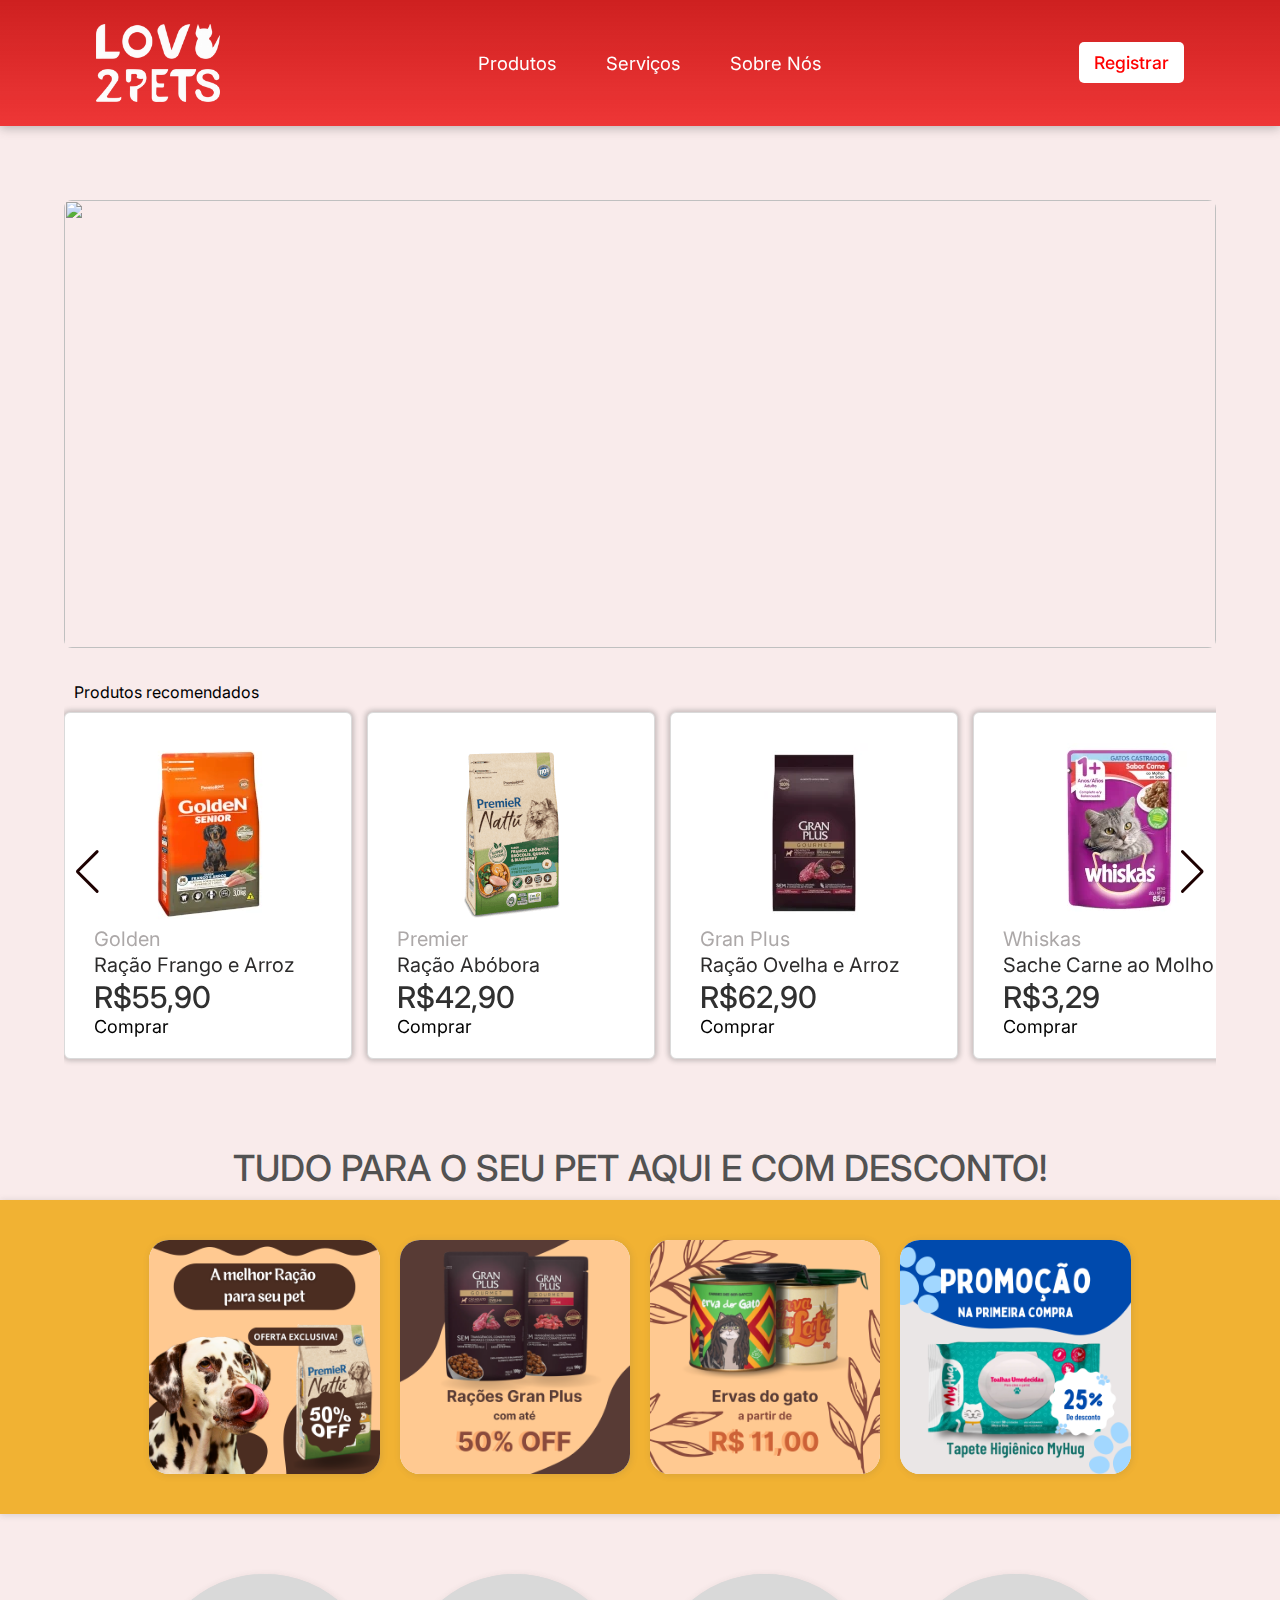
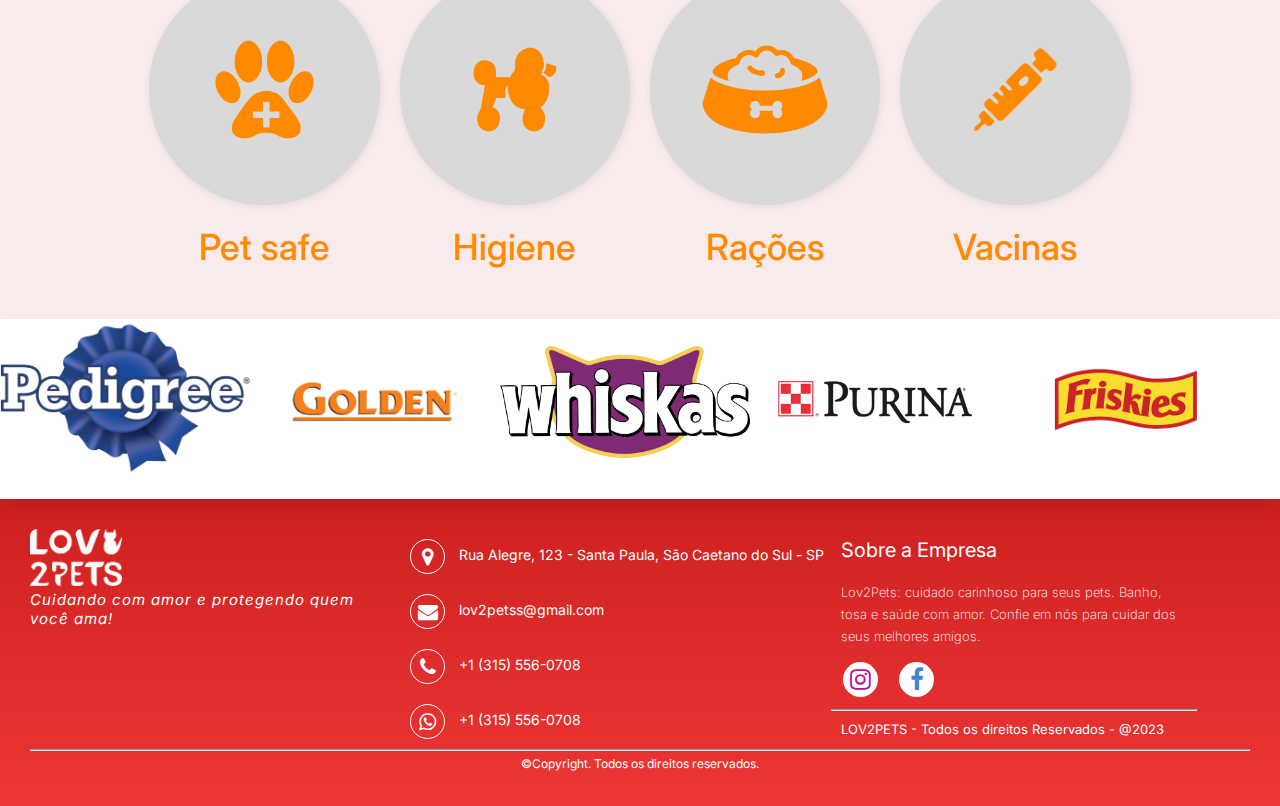
==== index.html @ 49497e45 "arrumandoEspacosInuteis" ====
<!DOCTYPE html>
<html lang="pt-br">
<head>
    <meta charset="UTF-8">
    <meta http-equiv="X-UA-Compatible" content="IE=edge">
    <meta name="viewport" content="width=device-width, initial-scale=1.0">
    <title>Love2Pets</title>
    <link rel="shortcut icon" href="imagens/iconenavegador.png" type="image/x-icon">
    
    <link rel="stylesheet" href="https://cdn.jsdelivr.net/npm/swiper@9/swiper-bundle.min.css" />
    <script src="https://cdn.jsdelivr.net/npm/swiper@9/swiper-bundle.min.js"></script>
    <script type="text/javascript" src="javascript/script.js" defer></script>
    <link rel="stylesheet" href="https://fonts.googleapis.com/css2?family=Material+Symbols+Outlined:opsz,wght,FILL,GRAD@48,400,0,0" /> 
    <link rel="stylesheet" href="https://cdnjs.cloudflare.com/ajax/libs/font-awesome/4.7.0/css/font-awesome.min.css">
    <link rel="stylesheet" type="text/css" href="css/style.css"/>
</head>
<body>
  <!-- MENU PRINCIPAL -->
  <header>
    
    <nav class="nav-bar">
        <div class="logo1">
            <img src="imagens/LOGO1.png" alt="">
        </div>
        <div class="nav-list">
            <ul>
                <li class="nav-item"><a href="#produtos_rec" class="nav-link">Produtos</a></li>
                <li class="nav-item"><a href="#servic__" class="nav-link">Serviços</a></li>
                <li class="nav-item"><a href="#containersectio" class="nav-link"> Sobre Nós</a></li>
            </ul>
        </div>
        <div class="login-button-1">
            <button><a href="formulario.html">Registrar</a></button>
        </div>
        <div class="logo2">
            <img src="imagens/LOGO1.png" alt="">
        </div>
    
        <div class="mobile-menu-icon">
            <button onclick="menuShow()"><img class="icon" src="imagens/menu_white_36dp.svg" alt=""></button>
        </div>
    
    </nav>
           
    <div class="mobile-menu">
        <ul>
            <li class="nav-item"><a href="#produtos_rec" class="nav-link">Produtos</a></li>
            <li class="nav-item"><a href="#servic__" class="nav-link">Serviços</a></li>
            <li class="nav-item"><a href="#containersectio" class="nav-link">Sobre Nós</a></li>
        </ul>

        <div class="login-button-2">
            <button><a href="formulario.html">Registrar</a></button>
        </div>
    </div>
</header> 

      <!-- CARROSEL IMAGENS -->     
      <div id="carrossel">
		<img src="imagens/banner1.png" name="slide" id="slide"/>
	</div>

  <!-- CARROSEL ITENS -->
    <section id="produtos_rec">
      <div class="swiper">        

            <div class="produtos_recom">
              <p>Produtos recomendados</p>
            </div>
      
          <div class="swiper-wrapper">
      
            <!-- 1 item -->
            <div class="swiper-slide">
              <div class="conimage">
                <picture>
                  <source media="(max-width: 640px)" srcset="imagens/racaogolgenfrango.png" type="image/png">
                  <source media="(max-width: 910px)" srcset="imagens/racaogolgenfrangoresp.png" type="image/png">
                  <img class="imgpro" src="imagens/racaogolgenfrango.png" alt="">
                </picture>
              </div>
      
            <div class="espaco">
              <div class="marca"><span class="marca_nome">Golden</span></div>
              <div class="cprod">
                <h2 class="nprod">Ração Frango e Arroz</h2>
              </div>
              <div class="conpreco"><span class="preco">R$55,90</span></div>
              <span class="comprar">Comprar</span>
                        </div>
            </div>

          <div class="swiper-slide">
            <div class="conimage">
              <picture>
                <source media="(max-width: 640px)" srcset="imagens/racaopremiernattu.png" type="image/png">
                <source media="(max-width: 910px)" srcset="imagens/racaopremiernatturesp.png" type="image/png">
                <img class="imgpro" src="imagens/racaopremiernattu.png" alt="">
              </picture>
            </div>
      
          <div class="espaco">
            <div class="marca"><span class="marca_nome">Premier</span></div>
            <div class="cprod">
              <h2 class="nprod">Ração Abóbora</h2>
            </div>
            <div class="conpreco"><span class="preco">R$42,90</span></div>
            <span class="comprar">Comprar</span>
              </div>
          </div>
      
            <div class="swiper-slide">
          <div class="conimage">
            <picture>
              <source media="(max-width: 640px)" srcset="imagens/racaogranplusovelha.png" type="image/png">
              <source media="(max-width: 910px)" srcset="imagens/racaogranplusovelharesp.png" type="image/png">
              <img class="imgpro" src="imagens/racaogranplusovelha.png" alt="">
            </picture>
          </div>
      
            <div class="espaco">
              <div class="marca"><span class="marca_nome">Gran Plus</span></div>
              <div class="cprod">
                        <h2 class="nprod">Ração Ovelha e Arroz</h2>
              </div>
              <div class="conpreco"><span class="preco">R$62,90</span></div>
              <span class="comprar">Comprar</span>
                        </div>
            </div>
      
          <div class="swiper-slide">
            <div class="conimage">
          <picture>
            <source media="(max-width: 640px)" srcset="imagens/imagens/racaowhiskassache.png" type="image/png">
            <source media="(max-width: 910px)" srcset="imagens/racaowhiskassacheresp.png" type="image/png">
            <img class="imgpro" src="imagens/racaowhiskassache.png" alt="">
          </picture>
            </div>
      
          <div class="espaco">
            <div class="marca"><span class="marca_nome">Whiskas</span></div>
            <div class="cprod">
              <h2 class="nprod">Sache Carne ao Molho</h2>
            </div>
            <div class="conpreco"><span class="preco">R$3,29</span></div>
            <span class="comprar">Comprar</span>
            </div>
          </div>
      
          <div class="swiper-slide">
            <div class="conimage">
      
              <picture>
                <source media="(max-width: 640px)" srcset="imagens/racaogolden.png" type="image/png">
                <source media="(max-width: 910px)" srcset="imagens/racaogoldenresp.png" type="image/png">
                <img class="imgpro" src="imagens/racaogolden.png" alt="">
              </picture>
            </div>
      
          <div class="espaco">
            <div class="marca"><span class="marca_nome">Golden</span></div>
            <div class="cprod">
              <h2 class="nprod">Ração Úmida Carne</h2>
            </div>
            <div class="conpreco"><span class="preco">R$3,49</span></div>
            <span class="comprar">Comprar</span>
            </div>
          </div>
      
          <div class="swiper-slide">
            <div class="conimage">
          <picture>
            <source media="(max-width: 640px)" srcset="imagens/racaopremier.png" type="image/png">
            <source media="(max-width: 910px)" srcset="imagens/racaopremierresp.png" type="image/png">
            <img class="imgpro" src="imagens/racaopremier.png" alt="">
          </picture>
            </div>
      
          <div class="espaco">
            <div class="marca"><span class="marca_nome">Premier</span></div>
            <div class="cprod">
              <h2 class="nprod">Ração Cordeino e Arroz</h2>
            </div>
            <div class="conpreco"><span class="preco">R$93,90</span></div>
            <span class="comprar">Comprar</span>
            </div>
          </div>
      
          <div class="swiper-slide">
            <div class="conimage">
          <picture>
            <source media="(max-width: 640px)" srcset="imagens/racaojoylegumes.png" type="image/png">
            <source media="(max-width: 910px)" srcset="imagens/racaojoylegumesresp.png" type="image/png">
            <img class="imgpro" src="imagens/racaojoylegumes.png" alt="">
          </picture>
            </div>
      
          <div class="espaco">
            <div class="marca"><span class="marca_nome">Joy</span></div>
            <div class="cprod">
              <h2 class="nprod">Ração Carne com Legumes</h2>
            </div>
            <div class="conpreco"><span class="preco">R$17,90</span></div>
            <span class="comprar">Comprar</span>
            </div>
          </div>
      
          <div class="swiper-slide">
            <div class="conimage">
          <picture>
            <source media="(max-width: 640px)" srcset="imagens/cookiegolden.png" type="image/png">
            <source media="(max-width: 910px)" srcset="imagens/cookiegoldenres.png" type="image/png">
            <img class="imgpro" src="imagens/cookiegolden.png" alt="">
          </picture>
            </div>
      
          <div class="espaco">
            <div class="marca"><span class="marca_nome">Golden</span></div>
            <div class="cprod">
              <h2 class="nprod">Cookie Golden</h2>
            </div>
            <div class="conpreco"><span class="preco">R$15,90</span></div>
            </div>
            <span class="comprar">Comprar</span>
          </div>
      
          </div>
      
          <div class="swiper-button-next"></div>    
        <div class="swiper-button-prev"></div>     
      </div>
    </section>
  
  <!-- BOXES CUPOM -->  
  <div class="promofor">
    <h2>TUDO PARA O SEU PET AQUI E COM DESCONTO!</h2>
</div>
<div class="Group4">       
        <div class="box"><img class="imgG4" src="imagens/promoracaopremier.png" alt="">
        </div>
        <div class="box"><img class="imgG4" src="imagens/promoracaogranplus.png" alt="">
        </div>
        <div class="box"><img class="imgG4" src="imagens/ervacat.png" alt="">
        </div>
        <div class="box"><img class="imgG4" src="imagens/tapetecat.png" alt="">
        </div> 
</div>

<!-- CATEGORIAS -->
  <section id="servic__">
    <div class="Group4bola">
    
      <div class="tituserv">
    
          <div class="boxbola">
              <img class="imgBola" src="imagens/iconpetsafe.png" alt="">
          </div>
          <h2>Pet safe</h2>
      </div>
    
      <div class="tituserv">
          <div class="boxbola"><img class="imgBola" src="imagens/iconhigiene.png" alt="">
          </div>
          <h2>Higiene</h2>
      </div>
    
      <div class="tituserv">
          <div class="boxbola"><img class="imgBola" src="imagens/iconracoes.png" alt="">
          </div>
          <h2>Rações</h2>
      </div>
    
      <div class="tituserv">
          <div class="boxbola"><img class="imgBola" src="imagens/iconvacinas.png" alt="">
          </div>
          <h2>Vacinas</h2>
      </div>
      </div>
  </section>
  
  <!-- CARROSEL INFINITO -->
  
  <div class="slider">
    <div class="slide-track">
    <div class="slide">
    <img src="imagens/marca1.png" alt="" />
    </div>
    <div class="slide">
    <img src="imagens/marca2.png" alt="" />
    </div>
    <div class="slide">
    <img src="imagens/marca3.png" alt="" />
    </div>
    <div class="slide">
    <img src="imagens/marca4.png" alt="" />
    </div>
    <div class="slide">
    <img src="imagens/marca5.png" alt="" />
    </div>
    <div class="slide">
    <img src="imagens/marca6.png" alt="" />
    </div>
    <div class="slide">
    <img src="imagens/marca7.png" alt="" />
    </div>
    <div class="slide">
    <img src="imagens/marca1.png" alt="" />
    </div>
    <div class="slide">
    <img src="imagens/marca2.png" alt="" />
    </div>
    <div class="slide">
    <img src="imagens/marca3.png" alt="" />
    </div>
    <div class="slide">
    <img src="imagens/marca4.png" alt="" />
    </div>
    <div class="slide">
    <img src="imagens/marca5.png" alt="" />
    </div>
    <div class="slide">
    <img src="imagens/marca6.png" alt="" />
    </div>
    <div class="slide">
    <img src="imagens/marca7.png" alt="" />
    </div>
    </div>
    </div>
  <!-- SETA - VOLTA PRA CIMA -->
  <div id="btnTop">
    <i class="arrow up"></i>
  </div>

  <!-- FOOTER -->

  <div class="container" id="containersectio">
		<footer class="footer-container">
			<div class="footer-content-1">

				<img id="logo-footer" src="imagens/LOGO1.png" alt="">
				<h3>Cuidando com amor e protegendo quem você ama!<span></span></h3>
				
			</div>
			<div class="footer-content-2">
				<div class="contat-footer">
					<i class="fa fa-map-marker"></i>
					<p><a href="https://www.google.com/maps/place/R.+Alegre,+123+-+Santa+Paula,+São+Caetano+do+Sul+-+SP,+09550-250/@-23.6180531,-46.5592807,17z/data=!3m1!4b1!4m5!3m4!1s0x94ce5cdf86efab69:0x16b3ece1106fbcac!8m2!3d-23.6180581!4d-46.5546726?entry=ttu" target="_blank">Rua Alegre, 123 - Santa Paula, São Caetano do Sul - SP
					</a></p>
				</div>
				<div class="contat-footer">
					<i class="fa fa-envelope"></i>
					<p><a href="mailto:lov2petss@gmail.com">
						lov2petss@gmail.com
					</a></p>
				</div>
				<div class="contat-footer">
					<i class="fa fa-phone"></i>
					<p><a href="tel:13155560708">+1 (315) 556-0708</a></p>
				</div>
				<div class="contat-footer">
					
						
							<i class="fa fa-whatsapp"></i>
							<p><a href="https://wa.me/message/BBFEUR254HQCP1" target="_blank">
								+1 (315) 556-0708
							</a></p>
						
					
				</div>
			</div>
			<div class="footer-content-3">
				<p class="footer-empresa">
					<span>Sobre a Empresa</span>
					Lov2Pets: cuidado carinhoso para seus pets. Banho, tosa e saúde com amor. Confie em nós para cuidar dos seus melhores amigos.
				</p>
				<div class="footer-icons">
					<a href="https://www.instagram.com/love_2_pets/" target="_blank"><i class="fa fa-instagram"></i></a>
					<a href="https://web.facebook.com/profile.php?id=100094167510045&is_tour_dismissed=true" target="_blank"><i class="fa fa-facebook"></i></a>
				</div>
				<hr>
				<p>LOV2PETS - Todos os direitos Reservados - @2023</p>
			</div>
			<div class="copyright">
				<hr>
				<p>©Copyright. Todos os direitos reservados.</p>
			</div>
		</footer>
	</div>      
    
</body>
</html>
---- css/style.css ----
@import url('https://fonts.googleapis.com/css2?family=Inter:wght@400;500;600;700&display=swap');

*{
    margin: 0;
    padding: 0;
    box-sizing: border-box;
}
body,html{
    scroll-behavior:smooth; /*suavizar rolagem - delay */  
}
body{
    margin: 0;
    font-family: 'Inter', Arial, Helvetica, sans-serif;
    font-style: normal;  
    background-color: #cf646421;
}
  header {
    display: grid;
    background-image: linear-gradient(rgb(206, 32, 32) , rgba(236, 29, 29, 0.878) );
    box-shadow: 0px 2px 10px #4646465b;
    margin-bottom: 30px;
    position: fixed;
    width: 100%;
    z-index: 998;
    top:0; 
}
.nav-bar {
    display: flex;
    justify-content: space-between;
    padding: 1.5rem 6rem;
}
.logo1{
    display: flex;
    width: 124px;
    align-items: center;
}
.logo2{
    display:none;
}
.logo1 img{
    width: 100%;
    transition: 0.5s ease-in-out;
}
.logo1:hover img{
    transform: scale(1.10);
}   

.nav-list {
    display: flex;
    align-items: center;
}
.nav-list ul {
    display: flex;
    justify-content: center;
    list-style: none;
}
.nav-item {
    margin: 0 15px;
}
.nav-link {
    text-decoration: none;
    font-size: 1.15rem;
    color: #fff;
    font-weight: 400;
}
.nav-list li a{
    padding: 10px;
    border-radius: 5px;
    transition: 0.6s ease-in-out;
}
.nav-list li a:hover{  
    color: #f00;
    background-color: #ffffff;
}
.login-button-1{
    display: flex;
    align-items: center;
}
.login-button-1 button {
    border: none;
    padding: 10px 15px;
    border-radius: 5px;
    background-color: #ffffff;
}
.login-button-2 button {
    border: none;
    padding: 10px 15px;
    border-radius: 5px;
    background-color: #ffffff;
}
.login-button-1 button a {
    text-decoration: none;
    color:#f00;
    font-weight: 500;
    font-size: 1.1rem;
    font-family:'Inter','Courier New', Courier, monospace;
}
.login-button-1 button{
    transition: 0.5s ease-in-out;
}
.login-button-1 button:hover{
    transform: scale(1.10);
}
.login-button-2 button a {
    text-decoration: none;
    color: #f00;
    font-weight: 500;
    font-size: 1.1rem;
    font-family:'Inter','Courier New', Courier, monospace;
}
.mobile-menu-icon {
    display: none;
}
.mobile-menu {
    display: none;
}
  /* Carrosel 1 */
#carrossel img{
	width:100%;
    height:35vw;
	border-radius:8px;	  
}	  
 #carrossel{  
    margin: auto;
    margin-top: 200px;
    width:90%;
    height:auto;  
}	 
    /* -------------------CARROSEL KAUE-------------------- */
.produtos_recom{
    display: block;
    width: 100%;
    height: auto;
    margin-top: 30px;
}
.produtos_recom p{
    margin:0 0 10px 10px;

}
#produtos_rec{
    display: grid;
    scroll-margin-top:130px;
}
#servic__{
    display: grid;
    scroll-margin-top: 128px;
}
.swiper {  
    width: 90%;
    height: 439px;
} 
    /* cards. Display block para o texto não ficar do lado da imagem*/
.swiper-slide { 
    display: block;
    width: 200px;
    height: 347px;
    text-align: center;
    font-size: 18px;
    background: #ffffff;
    justify-content: center;
    align-items: center;
    margin-right: 15px; 
    cursor: grab;
    border-radius: 6px;
    border: 1px solid rgb(218, 218, 218);
    box-shadow: 0px 0PX 5px 2px #2021243b;
}
.swiper-slide:active{
    cursor: grabbing;
}
.swiper-slide:hover{
    border-color: #7a7a7a85;
    box-shadow: rgba(33, 33, 33, 0.2) 0px 10px 10px;
    transition: all 0.5s ease 0s;
}
    /*contaneir img*/
.conimage{ 
    width: max(145px,20vw);
    margin: auto;
    margin-top:30px; 
}
    /*imagem produto*/
.imgpro{
    max-width: 100%;
    height: 100%;  
}
    /*contaneir marca*/
.marca{
    width: 100%;
    }
    /*nome marca*/
.marca_nome{
    display: flex;
    color: #aca8a8;
    font-size:20px;
    font-family: 'Inter','Courier New', Courier, monospace;
    font-weight: 400;
    justify-content: flex-start;     
}   
    /*contaneir produtodo*/
.cprod{
    width: 100%;       
}
    /*nome produtodo*/
.nprod{
    text-align: initial;
    width: 100%;
    font-size: 20px;
    color: #2c2b2b;
    font-family: 'Inter','Courier New', Courier, monospace;
    font-weight: 400;
}
    /*contaneir preço*/
.conpreco{ 
    width: 100%; 
}
    /*preço */
.preco{
    display: flex;
    width: 100%;
    height: auto;
    font-family: 'Inter','Courier New', Courier, monospace;
    font-weight: 500;
    font-size: 30px;   
    color: #303030;
    justify-content: flex-start;      
}
.espaco {
    display: flex;
    width: 80%;
    height: 32%;
    margin: auto;
    flex-direction: column;
    align-items: flex-start;
    justify-content: space-between;
}
    /*button */
.swiper-button-next, .swiper-button-prev{
    color: #1d0101;
}
    /* BOXES CUPOM */
.tituserv h2, .promofor h2{      
    text-align: center;
    font-weight: 500; 
}
.tituserv{
    margin: 0px 0 20px;    
}
.tituserv h2{
    margin: 20px 0 0;
    color: #FF8900;
    font-size: max(15px, 4vh);      
}
.promofor h2{
    margin: 30px 0 10px;
    padding-top: 25px;
    font-size: max(15px, 4vh);
    color: #525252;
}
.Group4{
    display: flex;
    flex-direction: row;
    justify-content: center;
    gap: 20px;
    flex-flow:wrap;
    width: 100%;
    height: auto;
    margin: 0 0 30px;
    background-color:#f1b233;
    box-shadow: 1px 1px 6px 1px #68686830;
} 
.box{   
    width: 18%;
    height: auto;
    margin:40px 0 40px 0;
    box-sizing: border-box;
    border-radius: 20px;    
    background-color: aliceblue;  
  }
.imgG4{
    width: 100%;
    height: 100%;
    border-radius: 20px;
    box-shadow: 1px 1px 6px 1px #58585821;
}
  
.Group4bola{
    display: flex;
    flex-direction: row;
    justify-content: center;
    gap: 20px;
    flex-flow:wrap;
    width: 100%;
    height: auto;
    margin: 0 0 30px;
}
.boxbola{   
    width: 18vw;
    height: 18vw;
    margin:30px 0 20px 0;
    box-sizing: border-box;
    border-radius: 100%;    
    background-color: #d9d9d9;    
}
.imgBola{
    width: 100%;
    border-radius: 100%;
    box-shadow: 1px 1px 6px 1px #50505017;
}
  /* CARROSEL AUTOMATICO */
@-webkit-keyframes scroll {
    0% {
    -webkit-transform: translateX(0);
    transform: translateX(0);
    }
    100% {
    -webkit-transform: translateX(calc(-250px * 7));
    transform: translateX(calc(-250px * 7));
    }
    }
    @keyframes scroll {
    0% {
    -webkit-transform: translateX(0);
    transform: translateX(0);
    }
    100% {
    -webkit-transform: translateX(calc(-250px * 7));
    transform: translateX(calc(-250px * 7));
    }
    }
.slider {
    background: #fff;
    box-shadow: 0 10px 20px -5px rgba(0, 0, 0, 0.125);
    height: 180px;
    margin: auto;
    overflow: hidden;
    position: relative;
    width: 100%;
}
.slider::before, .slider::after {
    height: 100px;
    position:absolute;
    width: 200px;
    z-index: 2;   
}
.slider::after {
    right: 0;
    top: 0;
    -webkit-transform: rotateZ(180deg);
    transform: rotateZ(180deg);
    }
.slider::before {
    left: 0;
    top: 0;
}
.slider .slide-track {
    -webkit-animation: scroll 40s linear infinite;
    animation: scroll 40s linear infinite;
    display: flex;
    width: calc(250px * 14);
}
.slider .slide {
    height: 100px;
    width: 100%;
}
.slide img {
    width: 100%;
    aspect-ratio: 3/2;
    object-fit: contain;    
}

    /* FOOTER */
.footer-container{
    bottom: 0;
    background-image: linear-gradient(rgb(206, 32, 32) , rgba(236, 29, 29, 0.878) );
    width: 100%;
    text-align: left;
    padding: 30px;
}
.footer-container .footer-content-1,
.footer-container .footer-content-2,
.footer-container .footer-content-3{
    display: inline-block;
    vertical-align: top;
}
    /* Footer left */
.footer-container .footer-content-1{
    width: 30%;
}
    /*  logo */
.footer-container .footer-content-1 #logo-footer{
    width: 25%;
}
.footer-container h3{
    color:  #fff;
    letter-spacing: 1px;
    font:italic 15px 'Inter', cursive;
    padding: 0px 0px 10px;
}
      /* Footer links */   
      /* Footer content-2 */
.footer-container .footer-content-2{
    width: 35%;
    font-size: 14px;
}
.footer-container .footer-content-2 i{
    color: #fff;
    border: 1px solid white;
    font-size: 20px;
    width: 35px;
    height: 35px;
    border-radius: 50%;
    text-align: center;
    line-height: 35px;
    margin: 10px;
    vertical-align: middle;
}
.footer-container .footer-content-2 p{
    display: inline-block;
}
.footer-container .footer-content-2 p a{
    color: #ffffff;
    text-decoration: none;
}
      /* Footer content-3 */
.footer-container .footer-content-3{
    width: 30%;
}
.footer-container .footer-empresa{
    line-height: 22px;
    color:  #829990;
    font-size: 14px;
    font-weight: 200;
}
.footer-container .footer-empresa span{
    display: block;
    color:  #fff;
    font-size: 20px;
    font-weight: bolder;
    margin-bottom: 20px;
}
.footer-container .footer-icons .fa{
    background: #fff;
    display: inline-block;
    width: 35px;
    height: 35px;
    cursor: pointer;
    border-radius: 50%;
    color: #3f4a75;
    text-align: center;
    padding: 5px;
    margin: 5px 5px 12px 12px;
    -webkit-transition: all 0.5s;
    -moz-transition: all 0.5s;
    transition: all 0.5s;
    font-size: 24px;
}
.footer-icons .fa:hover{
    -moz-transform: scale(1.3);
    -webkit-transform: scale(1.3);
    transform: scale(1.3);
}
.footer-icons a:nth-child(1) .fa{
    color: #bd0d9f;
}
.footer-icons a:nth-child(2) .fa{
    color: #4581cf;
}
.footer-container .footer-content-3 p{
    color: #ffffff;
    font-size: 13px;
    padding: 10px;
}
.footer-container .copyright{
    width: 100%;
}
.footer-container .copyright p{
    text-align: center;
    color:#ffffff;
    padding: 5px;
    font-size: 12px;
}
      /*footer responsivo*/
@media (max-width: 880px) {
footer{ 
    position: static;
}
.footer-container{padding: 10px;}
.footer-container .footer-content-1,
.footer-container .footer-content-2,
.footer-container .footer-content-3{
    display: block;
    width: 100%;
    text-align: center;
}
.footer-container .footer-content-2 i{
    margin-left: 0;
    }
.footer-container h3{
    font-size: 20px;
}
hr{
    margin:0 auto 0;
    width: 70%;
}
}

@media (max-width: 1047px) {
.footer-container .footer-content-2 i{
    margin-left: 0px;
}         
}

@media (max-width: 360px) {
.footer-container .footer-content-2{
    text-align: left;
}         
}

#btnTop{
    z-index: 9999;
    position: fixed;
    bottom: 50px;
    right: 40px;
    width: 50px;
    height: 50px;
    background:rgba(75, 56, 21, 0.651);
    border-radius: 50%;
    display: flex;
    flex-direction: row;
    align-items: center;
    justify-content: center;
    cursor: pointer;
}
.arrow{
    margin-top: 5px;
    border: solid #e0652b;
    border-width:0 5px 5px 0;
    padding: 7px;
    display: inline-block;
}
.up{
    transform: rotate(-135deg); 
    -webkit-transform: rotate(-135deg);
}
@media (max-width: 600px) { 
#btnTop{
    right: 20px;
    bottom: 90px;
}
}
@media screen and (max-width: 800px) {
.mobile-menu {
    max-height: 0;
    overflow: hidden;
    transition: max-height 0.3s ease;
}  
.mobile-menu.open {
    max-height: 500px; 
}
.logo2{
    display: flex;
    width:  101px;
}  
.logo2 img{
    width: 100%;
    transition: 0.5s ease-in-out;
}
.logo2:active img{
    transform: scale(1.10);
} 
.nav-bar{
    padding: 1.5rem 0.4rem;
    margin-left: 40px;
}
.nav-item, .logo1{
    display: none;
}   
.login-button-1 {
    display: none;
}
.mobile-menu-icon {
    display: block;
}
.mobile-menu-icon button {
    background-color: transparent;
    border: none;
    cursor: pointer;
}
.mobile-menu ul {
    display: flex;
    flex-direction: column;
    text-align: center;
    padding-bottom: 1rem;
}
.mobile-menu .nav-item {
    display: block;
    padding-top: 1.2rem;
}
.mobile-menu .login-button-2 {
    display: block;
    padding: 1rem 2rem;
}
.mobile-menu .login-button-2 button {
    width: 100%;
}
.open {
    display: block;
}
#produtos_rec{
    display: grid;
    scroll-margin-top:110px;
}
#servic__{
    display: grid;
    scroll-margin-top: 110px;
}
}

@media screen and (max-width: 910px){
.swiper {      
    width: 90%;
    height: 415px;
} 
.swiper-slide{
    width: 500px;
    height: 327px;            
}
.espaco {
    height: 39%;
}
}

@media screen and (max-width: 640px){
.swiper {      
    width: 100%;
    height: 415px;
} 
.swiper-slide{
    width: 100%;
    height: 350px;        
    margin:auto;
    margin-top: 0; 
}
.espaco {
    height: 32%;
}
.conimage {
    width: max(180px,20vw);    
}
}
  
@media screen and (max-width:817px) {
#carrossel img {
    width:100%;
    height:100%;
    border-radius:8px;	  
}  
#carrossel{
    margin: auto;
    margin-top: 150px;
    width:100%;
    height:auto;      
}     
.Group4{
    gap:20px;
}
.Group4bola{
    gap:20px;
}
.box{
    width: 40%;
    margin:0px 0 0px 0;
}  
.box:nth-child(1),.box:nth-child(2) {
    margin-top: 40px;
}
.box:nth-child(3),.box:nth-child(4) {
    margin-bottom: 40px;
} 
.boxbola{
    width: 20vw;
    height: 20vw;
    margin:0px 0 0px 0;
}
.boxbola:nth-child(1),.boxbola:nth-child(2) {
    margin-top: 30px;
}
.boxbola:nth-child(3),.boxbola:nth-child(4) {
    margin-bottom: 20px;
}
}

@media screen and (max-width:600px) {
.Group4{
    gap:15px;
}
.Group4bola{
    gap:15px;
}
.box{
    width: 70%;
    margin:0px 0 0px 0;
}        
.box:nth-child(2){
    margin-top: 0px;
} 
.box:nth-child(3){
    margin-bottom: 0px;
}         
.box:nth-child(4){
    margin-top: 0px;
}
.boxbola{
    width: 40vw;
    height: 40vw;
    margin:0px 0 0px 0;
}       
.boxbola:nth-child(2){
    margin-top: 0px;
}     
.boxbola:nth-child(3){
    margin-bottom: 0px;
}    
.boxbola:nth-child(4){
    margin-top: 0px;
}
}
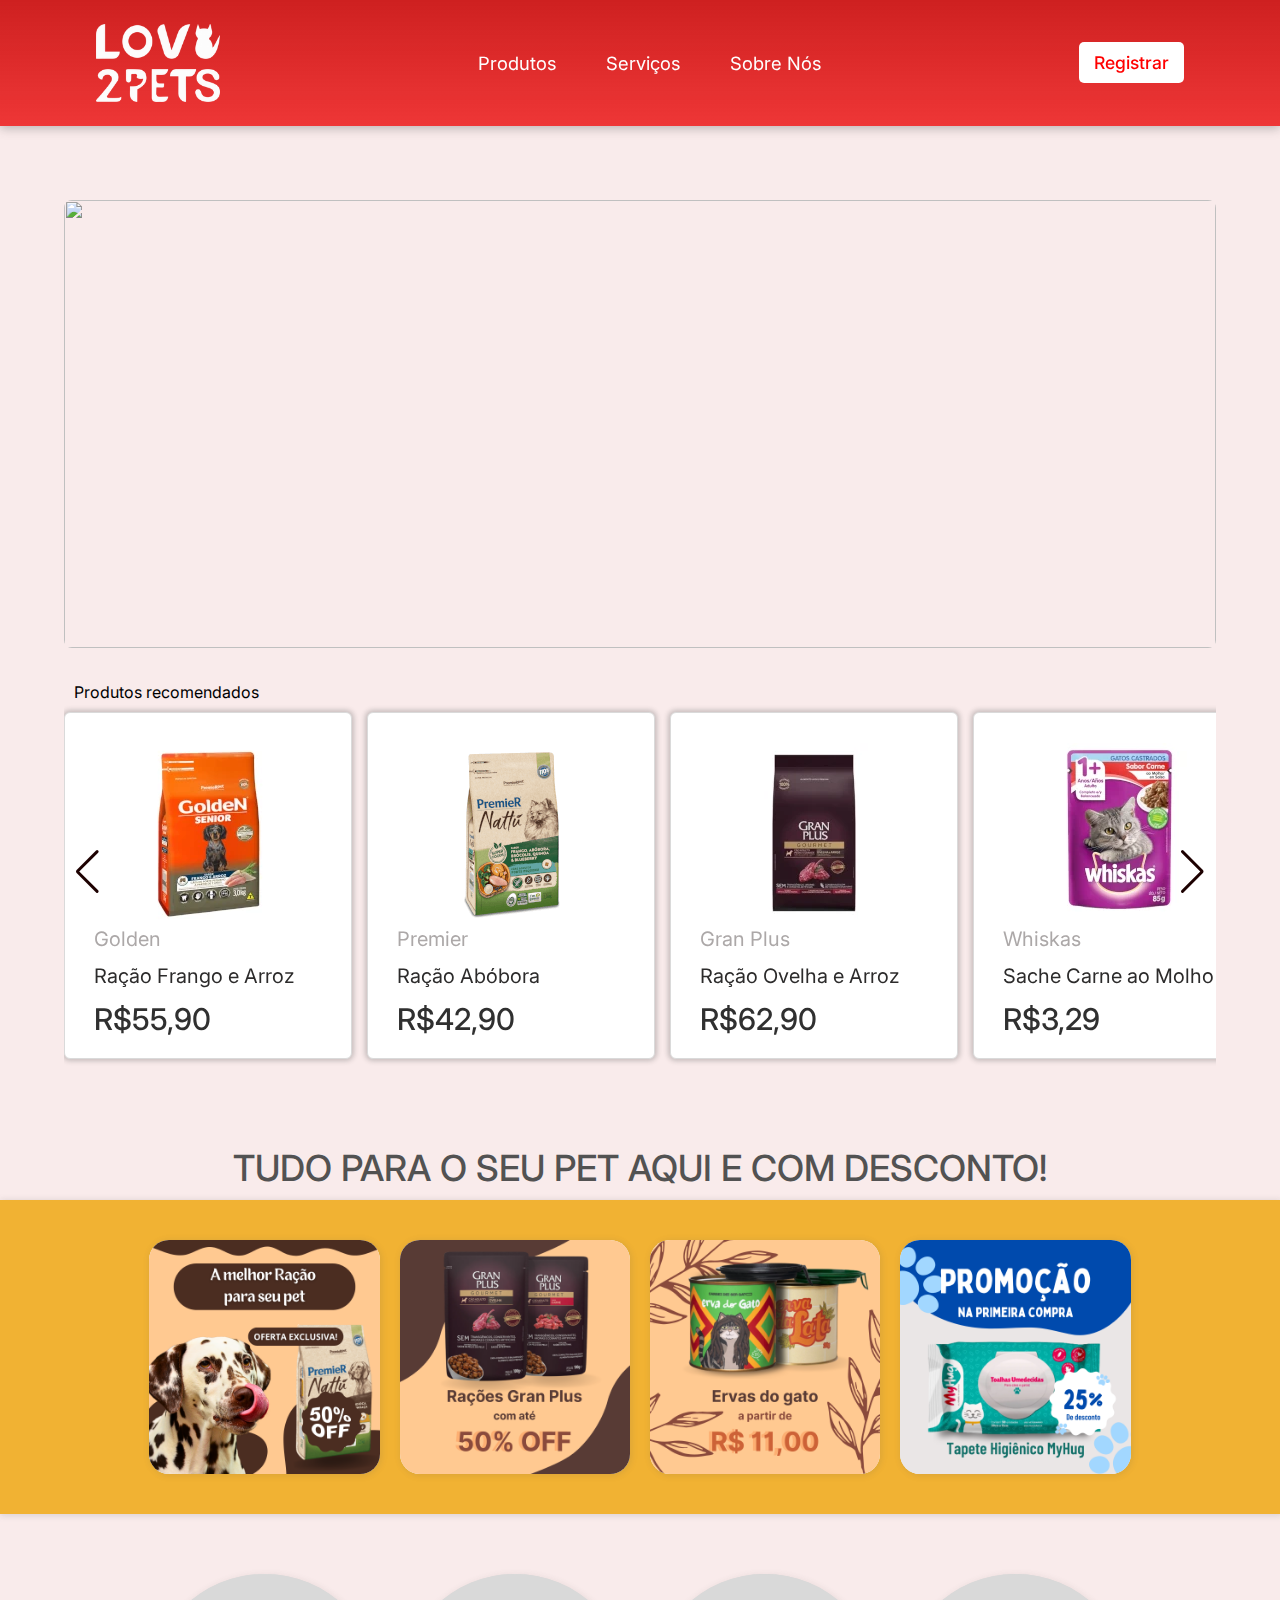
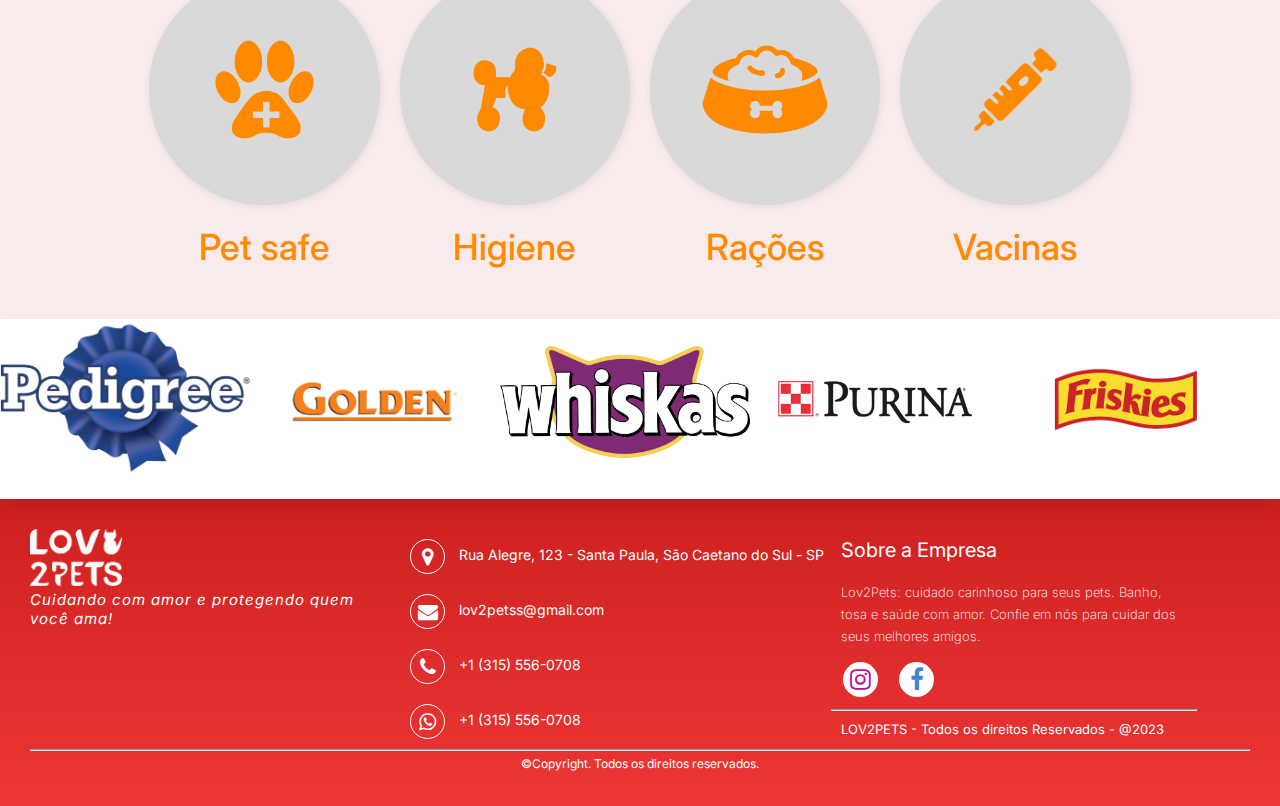
==== commit 859e6271: "foraDaDiv" ====
--- a/index.html
+++ b/index.html
@@ -220,8 +220,9 @@
               <h2 class="nprod">Cookie Golden</h2>
             </div>
             <div class="conpreco"><span class="preco">R$15,90</span></div>
-            </div>
-            <span class="comprar">Comprar</span>
+            <span class="comprar">Comprar</span>  
+          </div>
+            
           </div>
       
           </div>
--- a/css/style.css
+++ b/css/style.css
@@ -225,6 +225,27 @@
     color: #303030;
     justify-content: flex-start;      
 }
+.swiper-slide:hover .conpreco{
+    display: none;
+}
+.swiper-slide:hover .comprar, .comprar:hover{
+    display: flex; 
+    cursor:pointer;      
+}
+.comprar{
+    display: none;
+    width: 100%;
+    height: auto;
+    font-family: 'Inter','Courier New', Courier, monospace;
+    font-weight: 500;
+    font-size:20px;
+    background-color:#f00;   
+    color: #ffffff;
+    border-radius: 5px;
+    padding: 8px;
+    box-shadow: 0px 0px 5px 2px #2021243b;
+    justify-content: center;    
+}
 .espaco {
     display: flex;
     width: 80%;
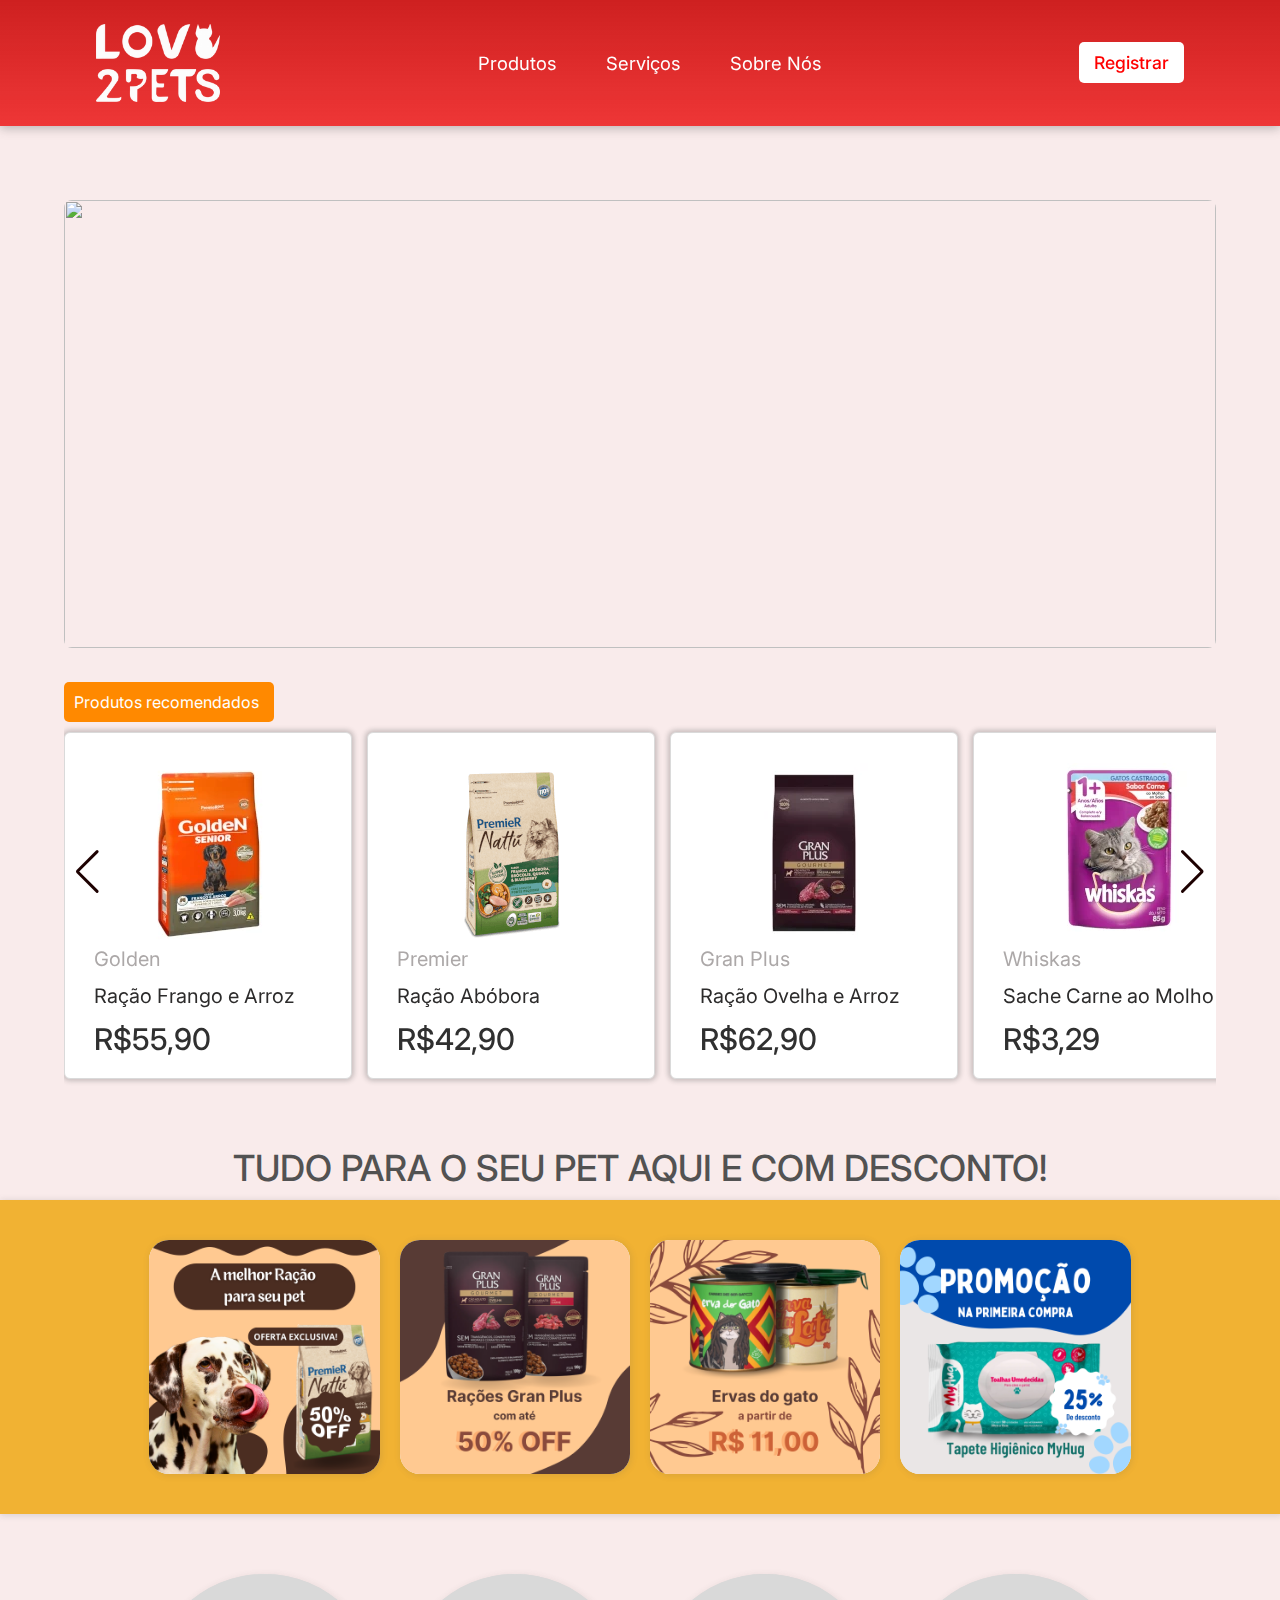
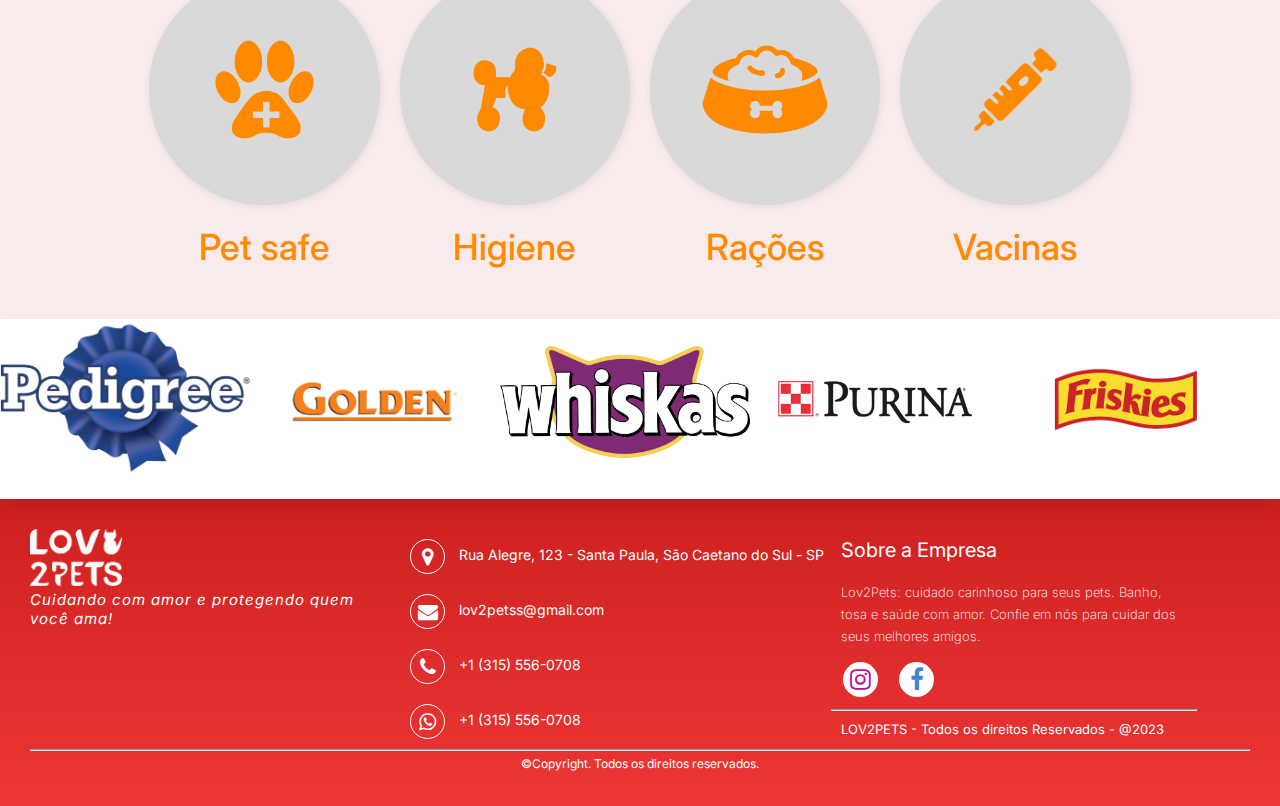
==== commit bdd0f47c: "tirandoDiv_TranformandoEmDiv" ====
--- a/index.html
+++ b/index.html
@@ -64,9 +64,9 @@
     <section id="produtos_rec">
       <div class="swiper">        
 
-            <div class="produtos_recom">
-              <p>Produtos recomendados</p>
-            </div>
+            
+              <p class="produtos_recom">Produtos recomendados</p>
+            
       
           <div class="swiper-wrapper">
       
@@ -131,7 +131,7 @@
           <div class="swiper-slide">
             <div class="conimage">
           <picture>
-            <source media="(max-width: 640px)" srcset="imagens/imagens/racaowhiskassache.png" type="image/png">
+            <source media="(max-width: 640px)" srcset="imagens/racaowhiskassache.png" type="image/png">
             <source media="(max-width: 910px)" srcset="imagens/racaowhiskassacheresp.png" type="image/png">
             <img class="imgpro" src="imagens/racaowhiskassache.png" alt="">
           </picture>
--- a/css/style.css
+++ b/css/style.css
@@ -128,14 +128,14 @@
 }	 
     /* -------------------CARROSEL KAUE-------------------- */
 .produtos_recom{
-    display: block;
-    width: 100%;
+    display: flex;
+    width: 210px;
     height: auto;
-    margin-top: 30px;
-}
-.produtos_recom p{
-    margin:0 0 10px 10px;
-
+    background-color: #FF8900;
+    color: #fff;
+    padding: 10px;
+    border-radius: 5px;
+    margin:30px 0 10px ;
 }
 #produtos_rec{
     display: grid;
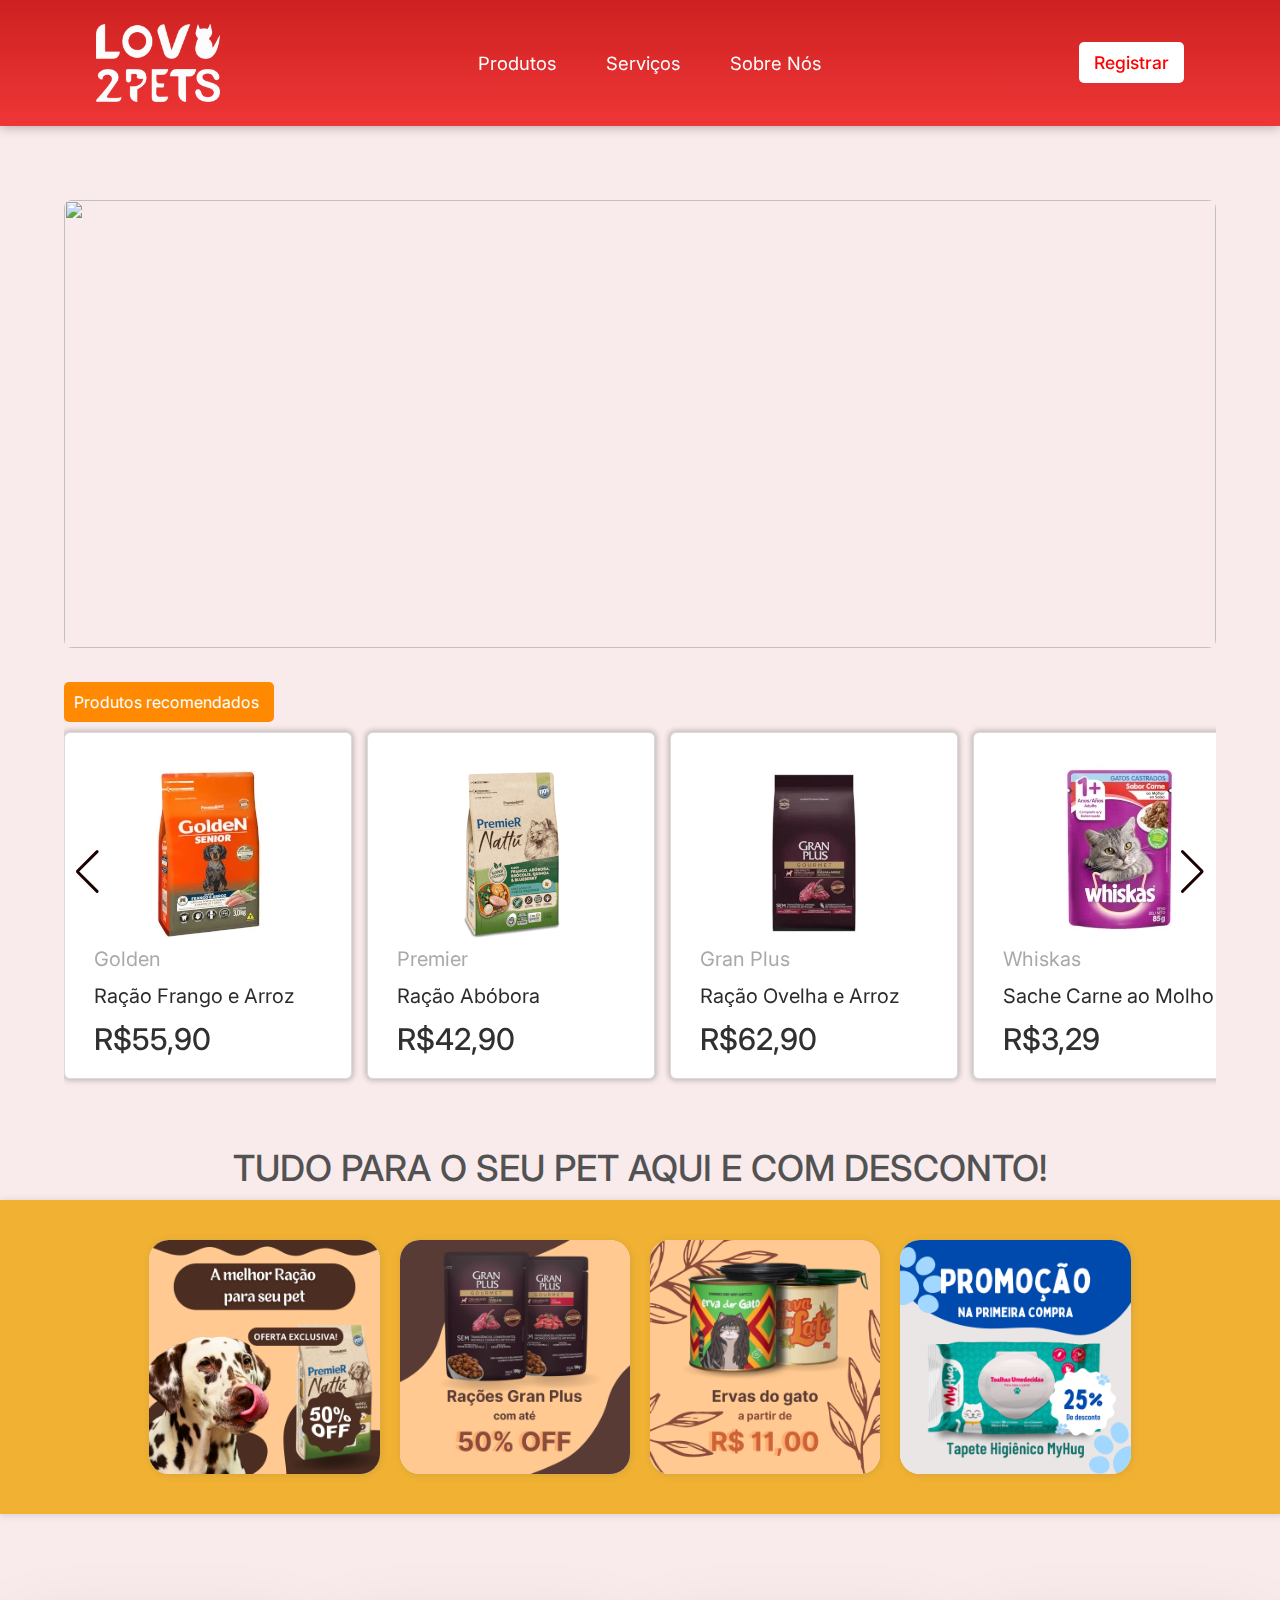
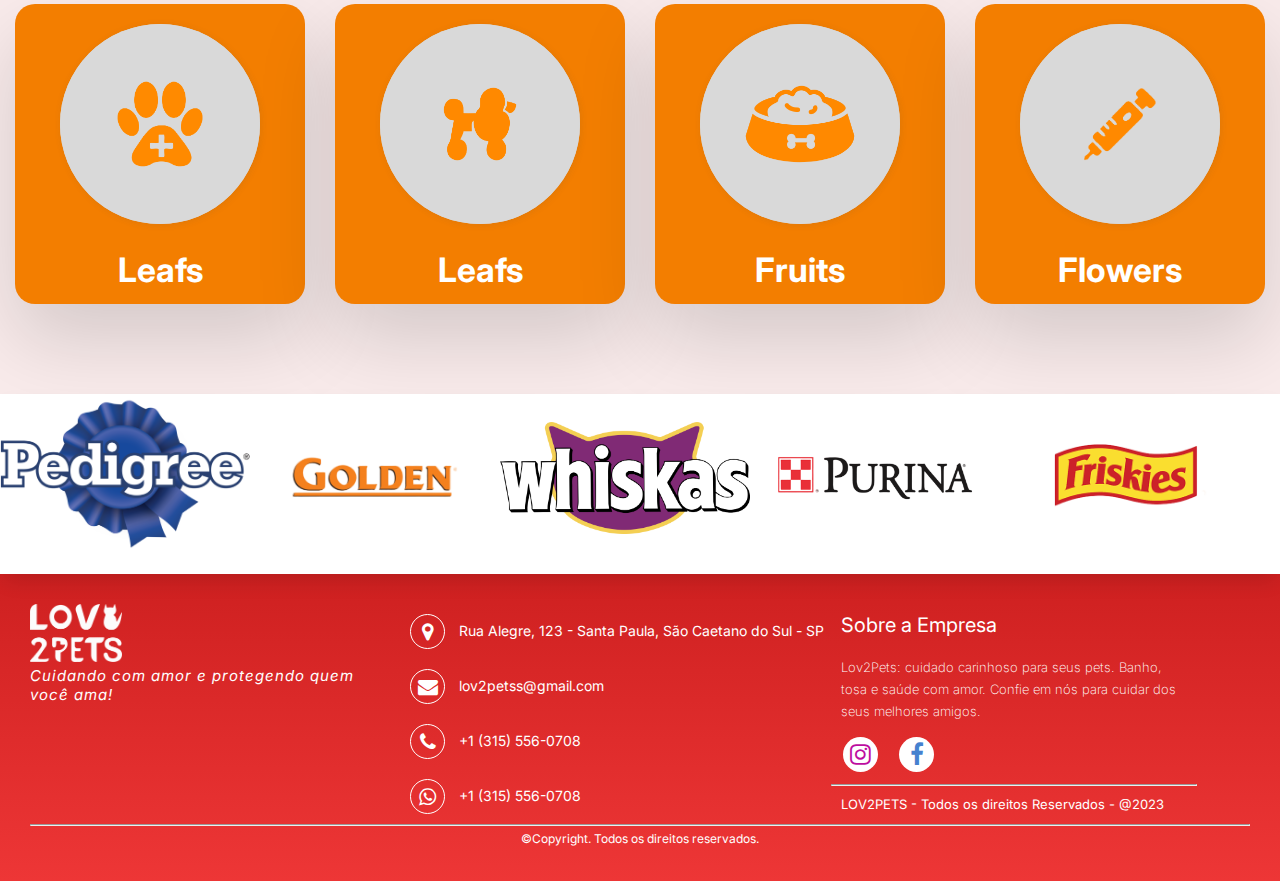
==== commit 63999414: "servicComEfeito" ====
--- a/index.html
+++ b/index.html
@@ -248,36 +248,54 @@
 </div>
 
 <!-- CATEGORIAS -->
-  <section id="servic__">
-    <div class="Group4bola">
-    
-      <div class="tituserv">
-    
-          <div class="boxbola">
-              <img class="imgBola" src="imagens/iconpetsafe.png" alt="">
-          </div>
-          <h2>Pet safe</h2>
+  <section id="servic__"> </section>
+  <div class="container">
+    <div class="card" style="--clr: #ffff">
+        <div class="img-box">
+            <img src="imagens/iconpetsafe.png">
+        </div>
+        <div class="content">
+            <h2>Leafs</h2>
+            <p>
+Resgatamos cães de rua, proporcionando reabilitação e adoção responsável para garantir um lar amoroso a cada um.
+            </p>
+        </div>
+    </div>
+    <div class="card" style="--clr: #ffff">
+      <div class="img-box">
+          <img src="imagens/iconhigiene.png">
       </div>
-    
-      <div class="tituserv">
-          <div class="boxbola"><img class="imgBola" src="imagens/iconhigiene.png" alt="">
-          </div>
-          <h2>Higiene</h2>
+      <div class="content">
+          <h2>Leafs</h2>
+          <p>
+            Resgatamos cães de rua, proporcionando reabilitação e adoção responsável para garantir um lar amoroso a cada um.
+          </p>
       </div>
-    
-      <div class="tituserv">
-          <div class="boxbola"><img class="imgBola" src="imagens/iconracoes.png" alt="">
-          </div>
-          <h2>Rações</h2>
-      </div>
-    
-      <div class="tituserv">
-          <div class="boxbola"><img class="imgBola" src="imagens/iconvacinas.png" alt="">
-          </div>
-          <h2>Vacinas</h2>
-      </div>
-      </div>
-  </section>
+  </div>
+    <div class="card" style="--clr: #ffff">
+        <div class="img-box">
+            <img src="imagens/iconracoes.png">
+        </div>
+        <div class="content">
+            <h2>Fruits</h2>
+            <p>
+                Resgatamos cães de rua, proporcionando reabilitação e adoção responsável para garantir um lar amoroso a cada um.
+            </p>
+        </div>
+    </div>
+    <div class="card" style="--clr: #ffff">
+        <div class="img-box">
+            <img src="imagens/iconvacinas.png">
+        </div>
+        <div class="content">
+            <h2>Flowers</h2>
+            <p>
+                Resgatamos cães de rua, proporcionando reabilitação e adoção responsável para garantir um lar amoroso a cada um.
+            </p>
+        </div>
+    </div>
+</div>
+  
   
   <!-- CARROSEL INFINITO -->
   
@@ -334,7 +352,7 @@
 
   <!-- FOOTER -->
 
-  <div class="container" id="containersectio">
+  <div id="containersectio">
 		<footer class="footer-container">
 			<div class="footer-content-1">
 
--- a/css/style.css
+++ b/css/style.css
@@ -6,7 +6,7 @@
     box-sizing: border-box;
 }
 body,html{
-    scroll-behavior:smooth; /*suavizar rolagem - delay */  
+    scroll-behavior:smooth;  
 }
 body{
     margin: 0;
@@ -14,7 +14,7 @@
     font-style: normal;  
     background-color: #cf646421;
 }
-  header {
+header {
     display: grid;
     background-image: linear-gradient(rgb(206, 32, 32) , rgba(236, 29, 29, 0.878) );
     box-shadow: 0px 2px 10px #4646465b;
@@ -142,7 +142,6 @@
     scroll-margin-top:130px;
 }
 #servic__{
-    display: grid;
     scroll-margin-top: 128px;
 }
 .swiper {  
@@ -260,17 +259,9 @@
     color: #1d0101;
 }
     /* BOXES CUPOM */
-.tituserv h2, .promofor h2{      
+.promofor h2{      
     text-align: center;
     font-weight: 500; 
-}
-.tituserv{
-    margin: 0px 0 20px;    
-}
-.tituserv h2{
-    margin: 20px 0 0;
-    color: #FF8900;
-    font-size: max(15px, 4vh);      
 }
 .promofor h2{
     margin: 30px 0 10px;
@@ -304,30 +295,105 @@
     border-radius: 20px;
     box-shadow: 1px 1px 6px 1px #58585821;
 }
+.container {
+    display: flex;
+    gap: 30px;
+    justify-content: center;
+    flex-wrap: nowrap;
+    margin: 90px 0 90px;
+  }
+  .container .card {
+    display: flex;
+    position: relative; 
+    justify-content: center;
+    align-items: flex-start;
+    width: 290px;
+    max-width: 100%;
+    height: 300px;
+    background: #f37e00;
+    box-shadow: 0 35px 80px rgba(0, 0, 0, 0.15);
+    border-radius: 20px;
+    transition: 0.5s;  
+  }
+  .container .card:hover {
+    height: 380px;
+    cursor: pointer;
+  }
+  .container .card .img-box {
+    position: absolute;
+    top: 20px;
+    width: 200px;
+    height: 200px;
+    background-color:#d9d9d9;
+    box-shadow: 1px 1px 6px 1px #50505017;
+    border-radius: 50%;
+    overflow: hidden;
+    transition: 0.5s;
+  }
+  .container .card:hover .img-box {
+    top: -100px;
+    scale: 0.75;
+  }
+  .container .card .img-box img {
+    position: absolute;
+    top: 0;
+    left: 0;
+    width: 100%;
+    height: 100%;
+    object-fit: cover;
+  }
+  .container .card .content {
+    position: absolute;
+    top: 245px;
+    width: 100%;
+    height: 35px;
+    padding: 0 30px;
+    text-align: center;
+    overflow: hidden;
+    transition: 0.5s;
+  }
+  .container .card:hover .content {
+    top: 130px;
+    height: 240px;
+  }
+  .container .card .content h2 {
+    font-size: 2.1rem;
+    color: var(--clr);
+  }
+  .container .card .content p {
+    color: #333;
+    margin-top: 10px;
+  }
+  .container .card .content a:hover {
+    opacity: 0.8;
+  }
   
-.Group4bola{
-    display: flex;
-    flex-direction: row;
-    justify-content: center;
-    gap: 20px;
-    flex-flow:wrap;
-    width: 100%;
-    height: auto;
-    margin: 0 0 30px;
-}
-.boxbola{   
-    width: 18vw;
-    height: 18vw;
-    margin:30px 0 20px 0;
-    box-sizing: border-box;
-    border-radius: 100%;    
-    background-color: #d9d9d9;    
-}
-.imgBola{
-    width: 100%;
-    border-radius: 100%;
-    box-shadow: 1px 1px 6px 1px #50505017;
-}
+  @media (max-width: 1000px){
+  .container{
+    flex-wrap: wrap; 
+  }
+  .container .card:hover {
+    height: 320px;   
+  }
+  .container .card{
+    width: 400px;
+  }
+  }
+
+  @media (max-width: 480px) {
+  .container .card {
+    width: 230px;
+          
+  }
+  .container .card .img-box {
+    width: 185px;
+         
+  }
+  .container .card .content p {
+    font-size: 0.8rem;
+  }
+  }
+
   /* CARROSEL AUTOMATICO */
 @-webkit-keyframes scroll {
     0% {
@@ -633,7 +699,6 @@
     scroll-margin-top:110px;
 }
 #servic__{
-    display: grid;
     scroll-margin-top: 110px;
 }
 }
@@ -659,7 +724,7 @@
 } 
 .swiper-slide{
     width: 100%;
-    height: 350px;        
+    height: 335px;        
     margin:auto;
     margin-top: 0; 
 }
@@ -686,9 +751,6 @@
 .Group4{
     gap:20px;
 }
-.Group4bola{
-    gap:20px;
-}
 .box{
     width: 40%;
     margin:0px 0 0px 0;
@@ -699,24 +761,10 @@
 .box:nth-child(3),.box:nth-child(4) {
     margin-bottom: 40px;
 } 
-.boxbola{
-    width: 20vw;
-    height: 20vw;
-    margin:0px 0 0px 0;
-}
-.boxbola:nth-child(1),.boxbola:nth-child(2) {
-    margin-top: 30px;
-}
-.boxbola:nth-child(3),.boxbola:nth-child(4) {
-    margin-bottom: 20px;
-}
 }
 
 @media screen and (max-width:600px) {
 .Group4{
-    gap:15px;
-}
-.Group4bola{
     gap:15px;
 }
 .box{
@@ -732,18 +780,4 @@
 .box:nth-child(4){
     margin-top: 0px;
 }
-.boxbola{
-    width: 40vw;
-    height: 40vw;
-    margin:0px 0 0px 0;
-}       
-.boxbola:nth-child(2){
-    margin-top: 0px;
-}     
-.boxbola:nth-child(3){
-    margin-bottom: 0px;
-}    
-.boxbola:nth-child(4){
-    margin-top: 0px;
-}
 }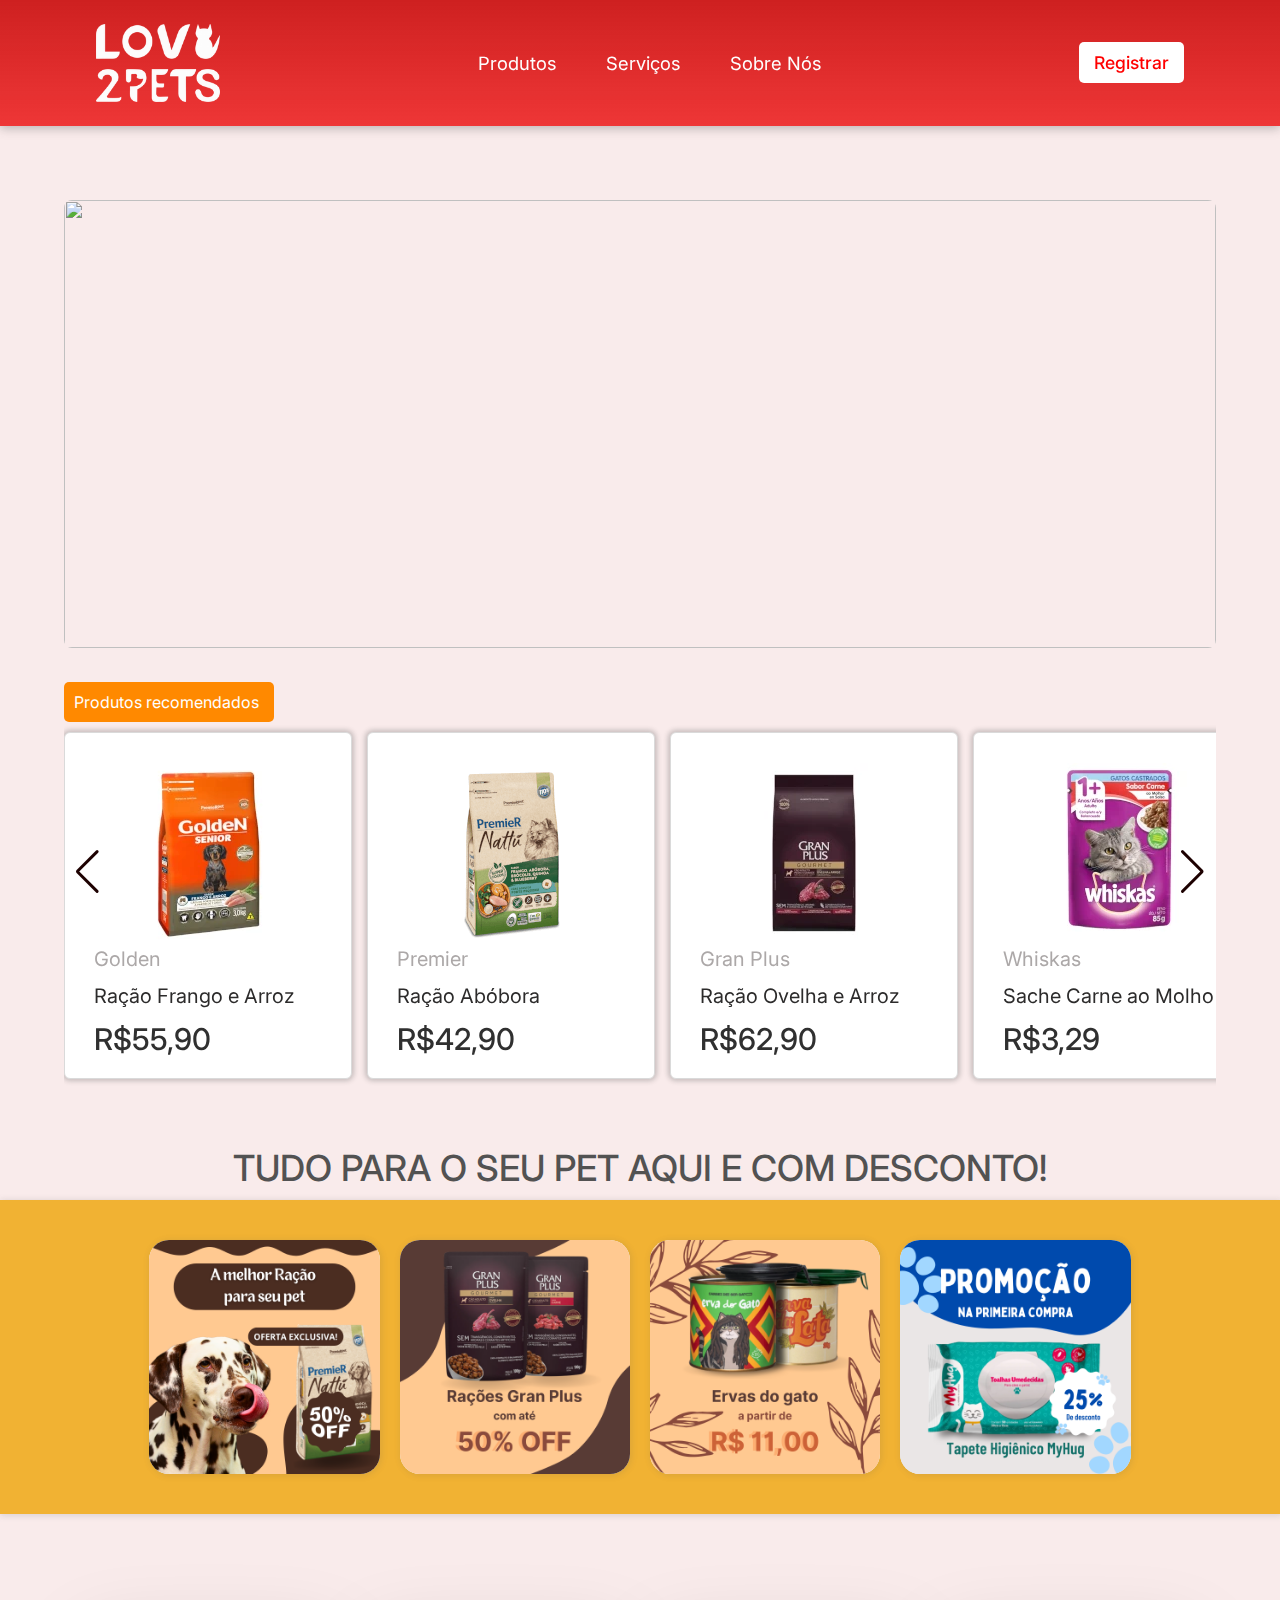
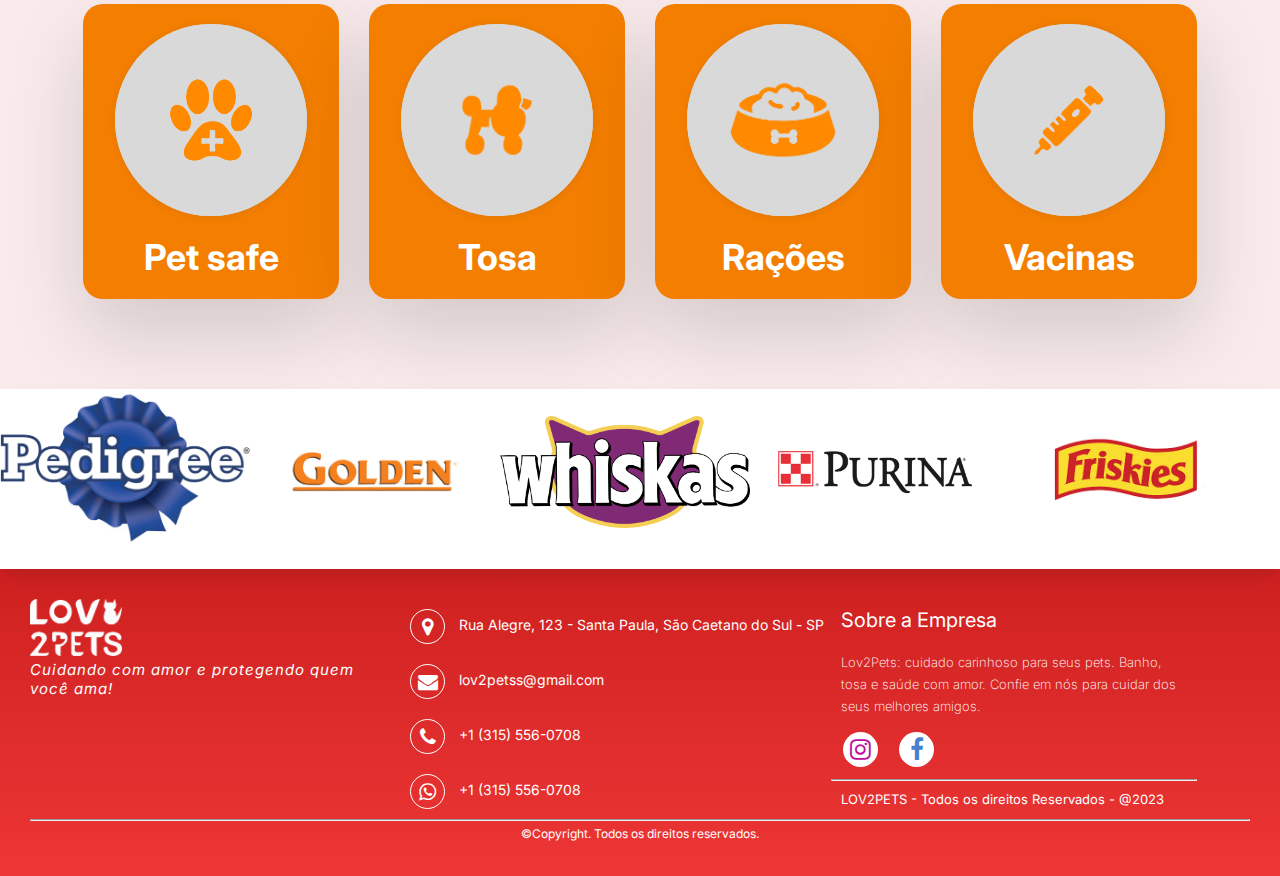
==== commit 72706040: "MexendoServics" ====
--- a/index.html
+++ b/index.html
@@ -255,7 +255,7 @@
             <img src="imagens/iconpetsafe.png">
         </div>
         <div class="content">
-            <h2>Leafs</h2>
+            <h2>Pet safe</h2>
             <p>
 Resgatamos cães de rua, proporcionando reabilitação e adoção responsável para garantir um lar amoroso a cada um.
             </p>
@@ -266,9 +266,9 @@
           <img src="imagens/iconhigiene.png">
       </div>
       <div class="content">
-          <h2>Leafs</h2>
+          <h2>Tosa</h2>
           <p>
-            Resgatamos cães de rua, proporcionando reabilitação e adoção responsável para garantir um lar amoroso a cada um.
+            Realçamos a aparência do seu cão com tosas especializadas, respeitando o conforto dele.
           </p>
       </div>
   </div>
@@ -277,9 +277,9 @@
             <img src="imagens/iconracoes.png">
         </div>
         <div class="content">
-            <h2>Fruits</h2>
+            <h2>Rações</h2>
             <p>
-                Resgatamos cães de rua, proporcionando reabilitação e adoção responsável para garantir um lar amoroso a cada um.
+              Nutrição premium para seu pet: Nossas rações oferecem ingredientes saudáveis e sabor irresistível.
             </p>
         </div>
     </div>
@@ -288,9 +288,9 @@
             <img src="imagens/iconvacinas.png">
         </div>
         <div class="content">
-            <h2>Flowers</h2>
+            <h2>Vacinas</h2>
             <p>
-                Resgatamos cães de rua, proporcionando reabilitação e adoção responsável para garantir um lar amoroso a cada um.
+              Proteja a saúde do seu pet com nossas vacinas de última geração. Cuidado preventivo e tranquilidade para você e seu companheiro.
             </p>
         </div>
     </div>
--- a/css/style.css
+++ b/css/style.css
@@ -307,23 +307,22 @@
     position: relative; 
     justify-content: center;
     align-items: flex-start;
-    width: 290px;
-    max-width: 100%;
-    height: 300px;
+    width: 20vw;
+    height: 23vw;;
     background: #f37e00;
     box-shadow: 0 35px 80px rgba(0, 0, 0, 0.15);
     border-radius: 20px;
     transition: 0.5s;  
   }
   .container .card:hover {
-    height: 380px;
+    height: 400px;
     cursor: pointer;
   }
   .container .card .img-box {
     position: absolute;
     top: 20px;
-    width: 200px;
-    height: 200px;
+    width: 15vw;
+    height: 15vw;
     background-color:#d9d9d9;
     box-shadow: 1px 1px 6px 1px #50505017;
     border-radius: 50%;
@@ -331,7 +330,7 @@
     transition: 0.5s;
   }
   .container .card:hover .img-box {
-    top: -100px;
+    top: -6vw;
     scale: 0.75;
   }
   .container .card .img-box img {
@@ -344,9 +343,9 @@
   }
   .container .card .content {
     position: absolute;
-    top: 245px;
-    width: 100%;
-    height: 35px;
+    top: 18vw;
+    width: 100%;
+    height: 45px;
     padding: 0 30px;
     text-align: center;
     overflow: hidden;
@@ -357,12 +356,12 @@
     height: 240px;
   }
   .container .card .content h2 {
-    font-size: 2.1rem;
+    font-size: 2.8vw;
     color: var(--clr);
   }
   .container .card .content p {
     color: #333;
-    margin-top: 10px;
+    margin-top: 3vw;
   }
   .container .card .content a:hover {
     opacity: 0.8;
@@ -376,22 +375,29 @@
     height: 320px;   
   }
   .container .card{
-    width: 400px;
-  }
-  }
-
-  @media (max-width: 480px) {
+    width: 38vw;
+    height: 25vw
+  }
+  .container .card .content h2 {
+    font-size: 3vw;
+  }
+  .container .card .content p {
+    font-size: 2vw;
+  }
+  }
+
+  @media (max-width: 650px) {
   .container .card {
-    width: 230px;
+   
           
   }
   .container .card .img-box {
-    width: 185px;
+    
          
   }
   .container .card .content p {
     font-size: 0.8rem;
-  }
+  }  
   }
 
   /* CARROSEL AUTOMATICO */
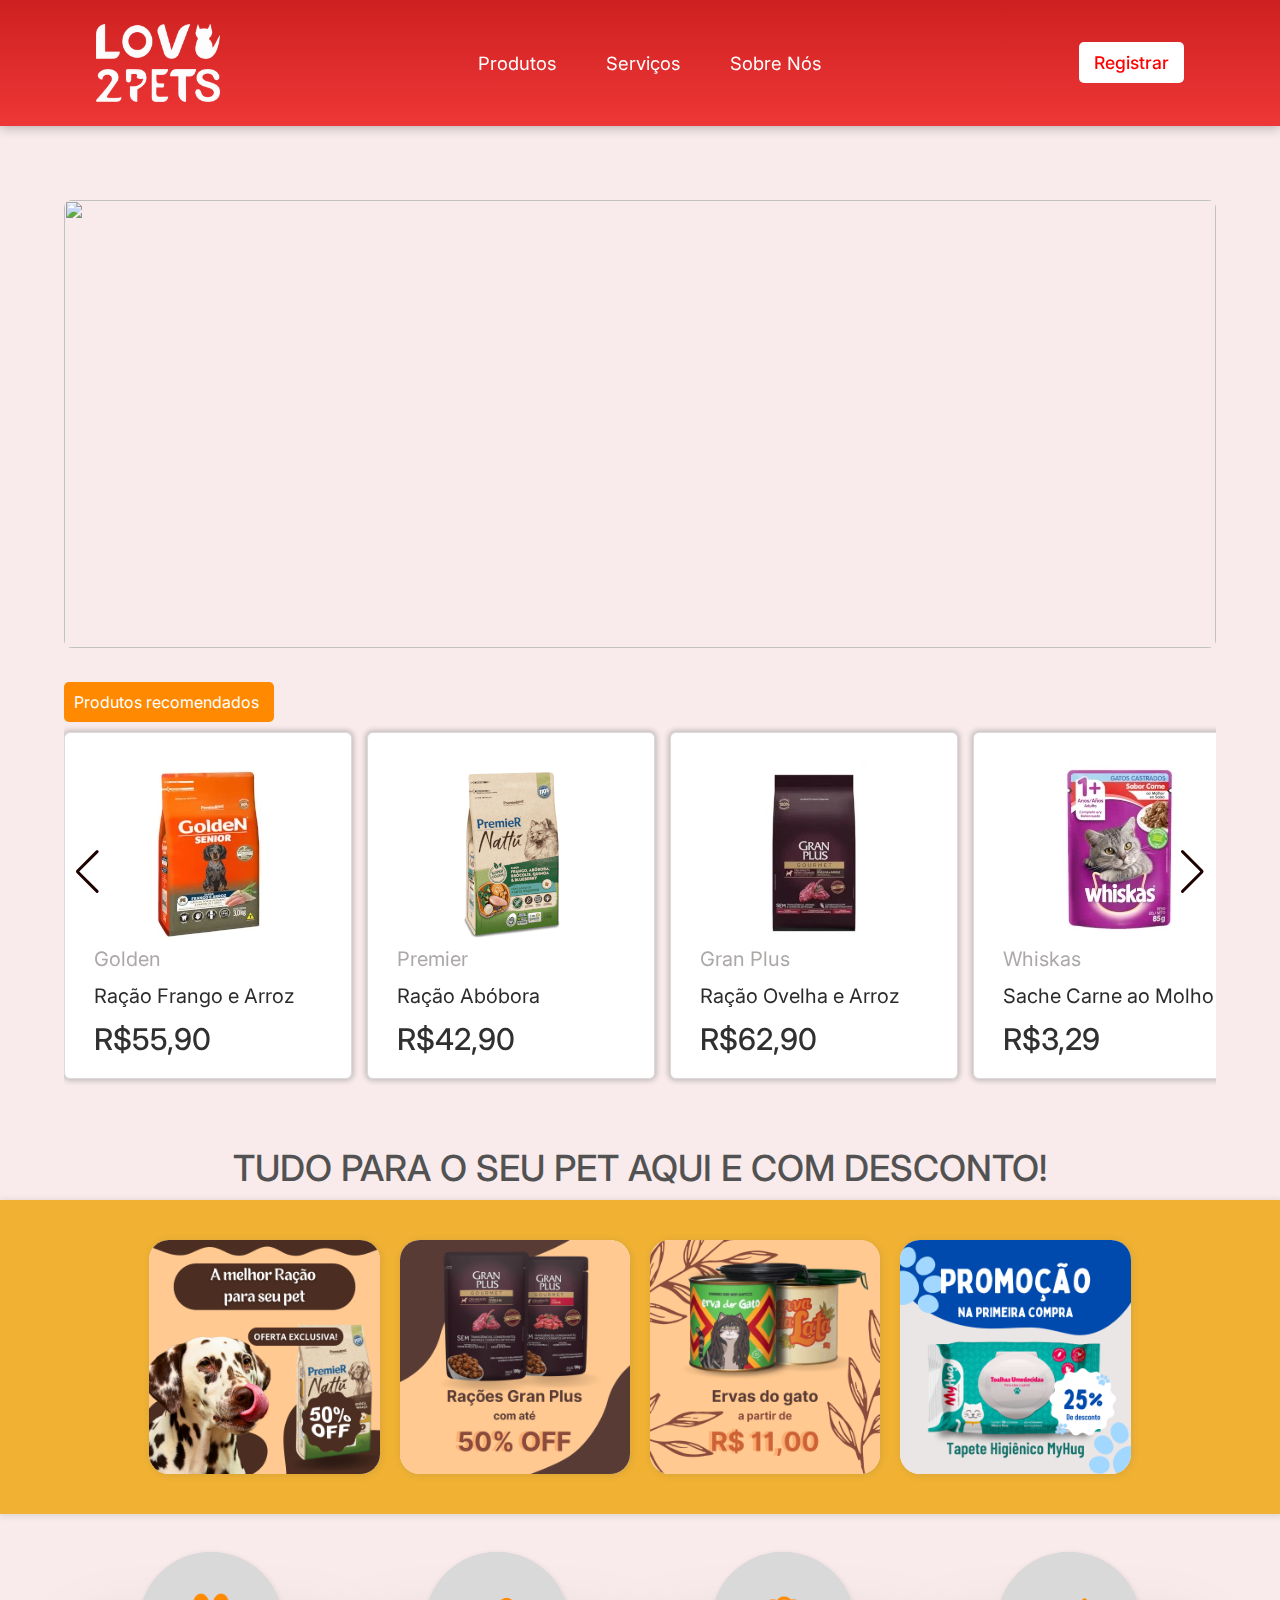
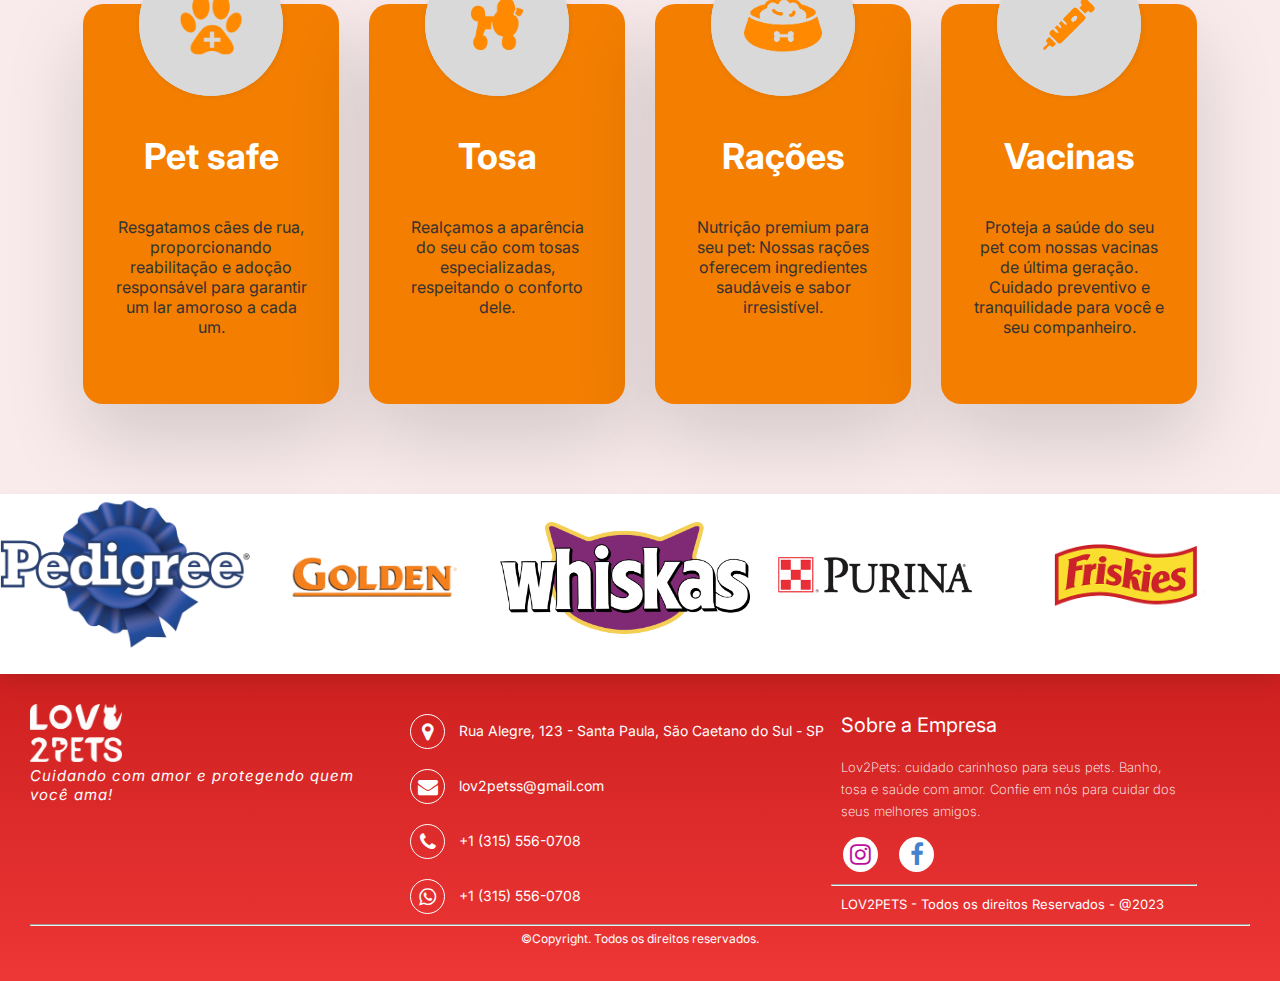
==== commit b2c3a1f5: "addSobreNos" ====
--- a/index.html
+++ b/index.html
@@ -26,7 +26,7 @@
             <ul>
                 <li class="nav-item"><a href="#produtos_rec" class="nav-link">Produtos</a></li>
                 <li class="nav-item"><a href="#servic__" class="nav-link">Serviços</a></li>
-                <li class="nav-item"><a href="#containersectio" class="nav-link"> Sobre Nós</a></li>
+                <li class="nav-item"><a href="sobreNos.html" class="nav-link"> Sobre Nós</a></li>
             </ul>
         </div>
         <div class="login-button-1">
@@ -46,7 +46,7 @@
         <ul>
             <li class="nav-item"><a href="#produtos_rec" class="nav-link">Produtos</a></li>
             <li class="nav-item"><a href="#servic__" class="nav-link">Serviços</a></li>
-            <li class="nav-item"><a href="#containersectio" class="nav-link">Sobre Nós</a></li>
+            <li class="nav-item"><a href="sobreNos.html" class="nav-link">Sobre Nós</a></li>
         </ul>
 
         <div class="login-button-2">
--- a/css/style.css
+++ b/css/style.css
@@ -24,6 +24,9 @@
     z-index: 998;
     top:0; 
 }
+#header-fixed{
+    position: relative;
+}
 .nav-bar {
     display: flex;
     justify-content: space-between;
@@ -32,7 +35,6 @@
 .logo1{
     display: flex;
     width: 124px;
-    align-items: center;
 }
 .logo2{
     display:none;
@@ -143,6 +145,24 @@
 }
 #servic__{
     scroll-margin-top: 128px;
+}
+#centroSobrenos{
+    display: flex;
+    justify-content: center;  
+    margin-bottom: 30px;  
+}
+#sobreNos{
+    background-color: rgba(253, 11, 11, 0.4);
+    backdrop-filter: blur(40px);
+    padding: 30px 40px;
+    width: 90%;
+    border-radius: 20px;
+}
+#sobreNos p{
+    margin-top: 20px;
+    text-align: start;
+    font-size: 3vh;
+    color: #000000eb;
 }
 .swiper {  
     width: 90%;
@@ -302,7 +322,7 @@
     flex-wrap: nowrap;
     margin: 90px 0 90px;
   }
-  .container .card {
+.container .card {
     display: flex;
     position: relative; 
     justify-content: center;
@@ -314,11 +334,11 @@
     border-radius: 20px;
     transition: 0.5s;  
   }
-  .container .card:hover {
+.container .card {
     height: 400px;
     cursor: pointer;
-  }
-  .container .card .img-box {
+}
+.container .card .img-box {
     position: absolute;
     top: 20px;
     width: 15vw;
@@ -327,21 +347,20 @@
     box-shadow: 1px 1px 6px 1px #50505017;
     border-radius: 50%;
     overflow: hidden;
-    transition: 0.5s;
   }
-  .container .card:hover .img-box {
+.container .card .img-box {
     top: -6vw;
     scale: 0.75;
-  }
-  .container .card .img-box img {
+}
+.container .card .img-box img {
     position: absolute;
     top: 0;
     left: 0;
     width: 100%;
     height: 100%;
     object-fit: cover;
-  }
-  .container .card .content {
+}
+.container .card .content {
     position: absolute;
     top: 18vw;
     width: 100%;
@@ -349,56 +368,22 @@
     padding: 0 30px;
     text-align: center;
     overflow: hidden;
-    transition: 0.5s;
-  }
-  .container .card:hover .content {
+}
+.container .card .content {
     top: 130px;
     height: 240px;
-  }
-  .container .card .content h2 {
+}
+.container .card .content h2 {
     font-size: 2.8vw;
     color: var(--clr);
-  }
-  .container .card .content p {
+}
+.container .card .content p {
     color: #333;
     margin-top: 3vw;
-  }
-  .container .card .content a:hover {
+}
+.container .card .content a:hover {
     opacity: 0.8;
-  }
-  
-  @media (max-width: 1000px){
-  .container{
-    flex-wrap: wrap; 
-  }
-  .container .card:hover {
-    height: 320px;   
-  }
-  .container .card{
-    width: 38vw;
-    height: 25vw
-  }
-  .container .card .content h2 {
-    font-size: 3vw;
-  }
-  .container .card .content p {
-    font-size: 2vw;
-  }
-  }
-
-  @media (max-width: 650px) {
-  .container .card {
-   
-          
-  }
-  .container .card .img-box {
-    
-         
-  }
-  .container .card .content p {
-    font-size: 0.8rem;
-  }  
-  }
+}
 
   /* CARROSEL AUTOMATICO */
 @-webkit-keyframes scroll {
@@ -573,42 +558,6 @@
     padding: 5px;
     font-size: 12px;
 }
-      /*footer responsivo*/
-@media (max-width: 880px) {
-footer{ 
-    position: static;
-}
-.footer-container{padding: 10px;}
-.footer-container .footer-content-1,
-.footer-container .footer-content-2,
-.footer-container .footer-content-3{
-    display: block;
-    width: 100%;
-    text-align: center;
-}
-.footer-container .footer-content-2 i{
-    margin-left: 0;
-    }
-.footer-container h3{
-    font-size: 20px;
-}
-hr{
-    margin:0 auto 0;
-    width: 70%;
-}
-}
-
-@media (max-width: 1047px) {
-.footer-container .footer-content-2 i{
-    margin-left: 0px;
-}         
-}
-
-@media (max-width: 360px) {
-.footer-container .footer-content-2{
-    text-align: left;
-}         
-}
 
 #btnTop{
     z-index: 9999;
@@ -642,7 +591,7 @@
     bottom: 90px;
 }
 }
-@media screen and (max-width: 800px) {
+@media screen and (max-width: 820px) {
 .mobile-menu {
     max-height: 0;
     overflow: hidden;
@@ -726,7 +675,7 @@
 @media screen and (max-width: 640px){
 .swiper {      
     width: 100%;
-    height: 415px;
+    height: 436px;
 } 
 .swiper-slide{
     width: 100%;
@@ -786,4 +735,83 @@
 .box:nth-child(4){
     margin-top: 0px;
 }
+}
+@media (max-width: 1050px){
+.container{
+    flex-wrap: wrap; 
+}
+.container .card{
+    width: 38vw;
+    height: 35vw;
+}
+.container .card .content h2 {
+    font-size: 3vw;
+}
+.container .card .content {
+    top: 13vw;
+}
+.container .card .content p {
+    font-size: 2vw;
+}
+}
+  
+@media (max-width: 650px) {
+.container{
+    flex-direction: column;
+    align-items: center;
+}
+.container .card .img-box{
+    top: -9vw;
+    scale: 0.75;
+}
+.container .card .img-box{
+    width: max(80px, 15vw);
+    height: max(80px, 15vw);
+}
+.container .card .content h2 {
+    font-size: max(25px, 3vw);
+}
+.container .card .content p {
+    font-size: max(15px, 1vw); 
+}
+.container .card {
+    width: max(301px , 80vw); 
+    height: max(197px , 35vw);   
+}
+}
+     /*footer responsivo*/
+@media (max-width: 880px) {
+footer{ 
+    position: static;
+}
+.footer-container{padding: 10px;}
+.footer-container .footer-content-1,
+.footer-container .footer-content-2,
+.footer-container .footer-content-3{
+    display: block;
+    width: 100%;
+    text-align: center;
+}
+.footer-container .footer-content-2 i{
+    margin-left: 0;
+}
+.footer-container h3{
+    font-size: 20px;
+}
+hr{
+    margin:0 auto 0;
+    width: 70%;
+}
+}
+        
+@media (max-width: 1047px) {
+.footer-container .footer-content-2 i{
+    margin-left: 0px;
+}         
+}
+        
+@media (max-width: 360px) {
+.footer-container .footer-content-2{
+    text-align: left;
+}         
 }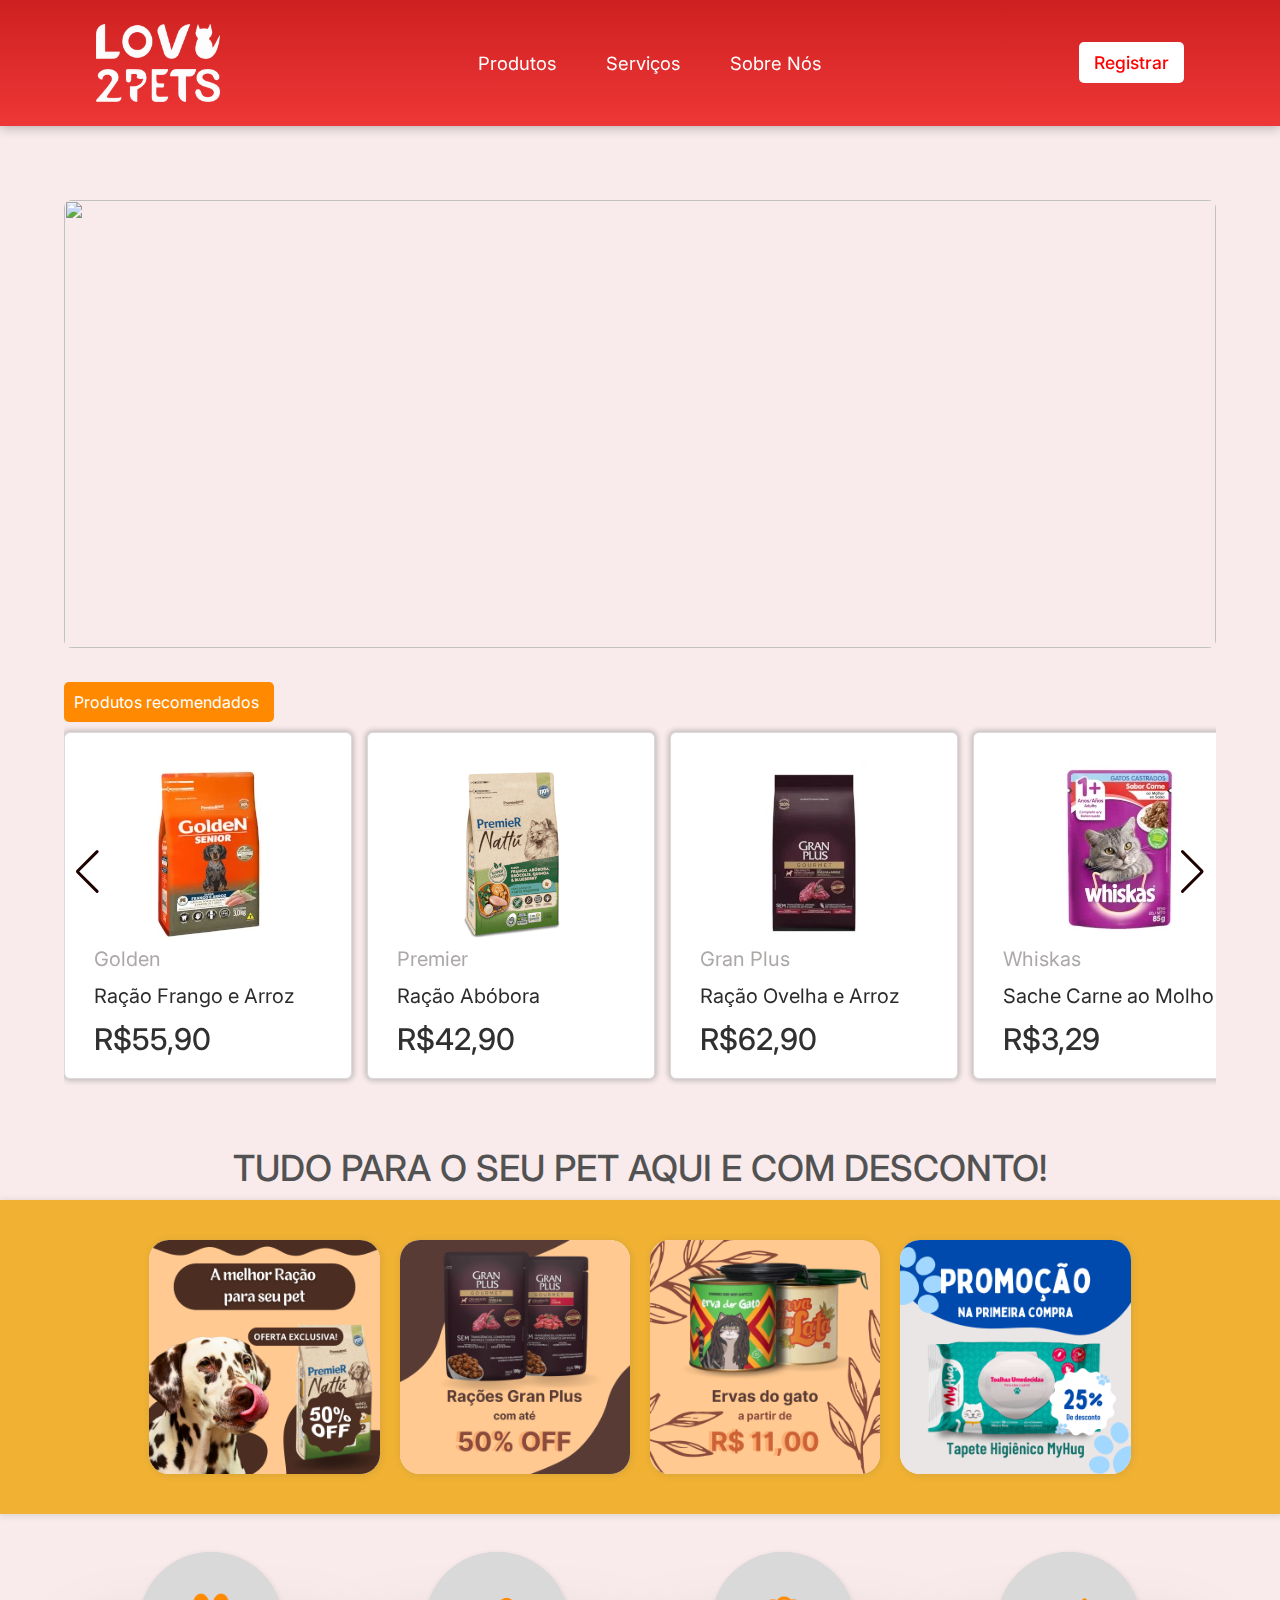
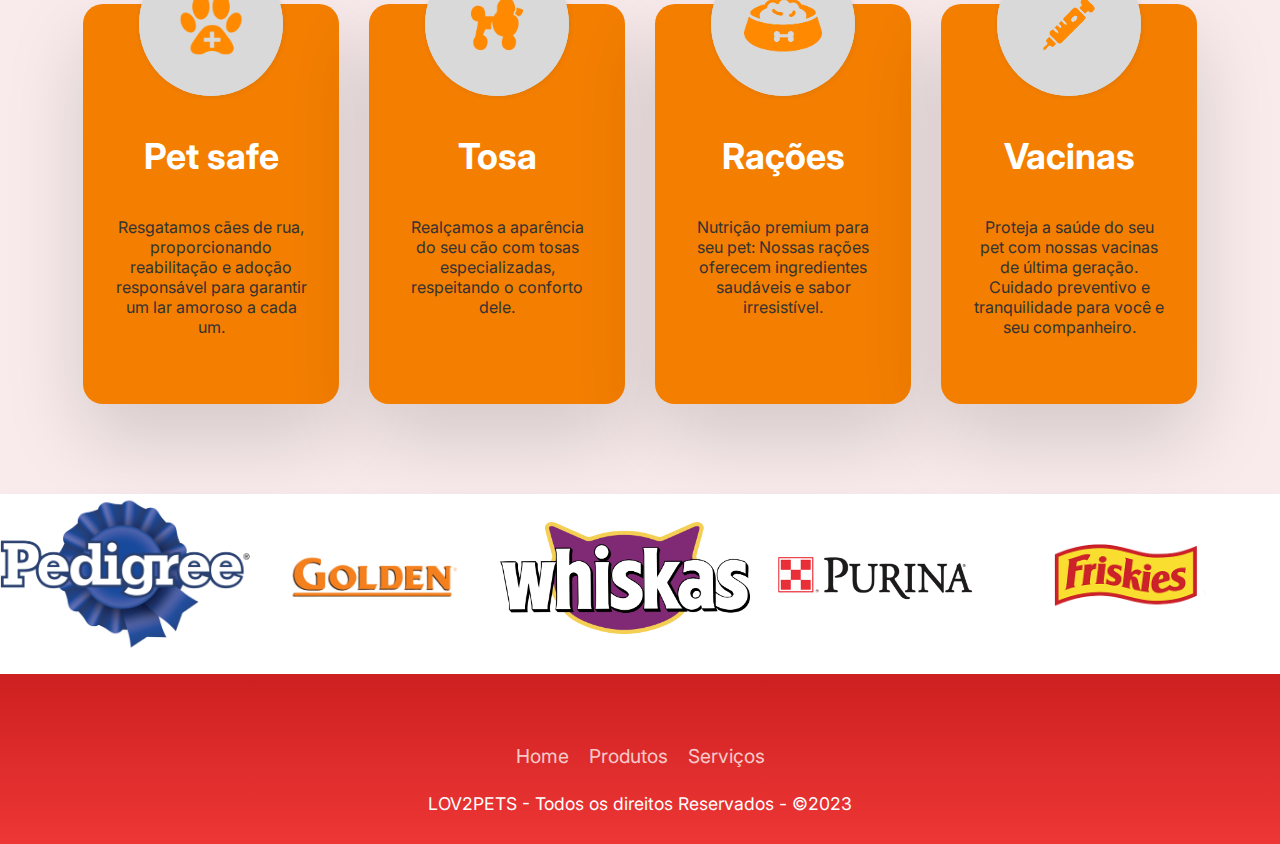
==== commit dc530d6a: "Arrumando" ====
--- a/index.html
+++ b/index.html
@@ -11,7 +11,6 @@
     <script src="https://cdn.jsdelivr.net/npm/swiper@9/swiper-bundle.min.js"></script>
     <script type="text/javascript" src="javascript/script.js" defer></script>
     <link rel="stylesheet" href="https://fonts.googleapis.com/css2?family=Material+Symbols+Outlined:opsz,wght,FILL,GRAD@48,400,0,0" /> 
-    <link rel="stylesheet" href="https://cdnjs.cloudflare.com/ajax/libs/font-awesome/4.7.0/css/font-awesome.min.css">
     <link rel="stylesheet" type="text/css" href="css/style.css"/>
 </head>
 <body>
@@ -33,7 +32,7 @@
             <button><a href="formulario.html">Registrar</a></button>
         </div>
         <div class="logo2">
-            <img src="imagens/LOGO1.png" alt="">
+            <a href="index.html"><img src="imagens/LOGO1.png" alt=""></a>
         </div>
     
         <div class="mobile-menu-icon">
@@ -352,59 +351,23 @@
 
   <!-- FOOTER -->
 
-  <div id="containersectio">
-		<footer class="footer-container">
-			<div class="footer-content-1">
-
-				<img id="logo-footer" src="imagens/LOGO1.png" alt="">
-				<h3>Cuidando com amor e protegendo quem você ama!<span></span></h3>
-				
-			</div>
-			<div class="footer-content-2">
-				<div class="contat-footer">
-					<i class="fa fa-map-marker"></i>
-					<p><a href="https://www.google.com/maps/place/R.+Alegre,+123+-+Santa+Paula,+São+Caetano+do+Sul+-+SP,+09550-250/@-23.6180531,-46.5592807,17z/data=!3m1!4b1!4m5!3m4!1s0x94ce5cdf86efab69:0x16b3ece1106fbcac!8m2!3d-23.6180581!4d-46.5546726?entry=ttu" target="_blank">Rua Alegre, 123 - Santa Paula, São Caetano do Sul - SP
-					</a></p>
-				</div>
-				<div class="contat-footer">
-					<i class="fa fa-envelope"></i>
-					<p><a href="mailto:lov2petss@gmail.com">
-						lov2petss@gmail.com
-					</a></p>
-				</div>
-				<div class="contat-footer">
-					<i class="fa fa-phone"></i>
-					<p><a href="tel:13155560708">+1 (315) 556-0708</a></p>
-				</div>
-				<div class="contat-footer">
-					
-						
-							<i class="fa fa-whatsapp"></i>
-							<p><a href="https://wa.me/message/BBFEUR254HQCP1" target="_blank">
-								+1 (315) 556-0708
-							</a></p>
-						
-					
-				</div>
-			</div>
-			<div class="footer-content-3">
-				<p class="footer-empresa">
-					<span>Sobre a Empresa</span>
-					Lov2Pets: cuidado carinhoso para seus pets. Banho, tosa e saúde com amor. Confie em nós para cuidar dos seus melhores amigos.
-				</p>
-				<div class="footer-icons">
-					<a href="https://www.instagram.com/love_2_pets/" target="_blank"><i class="fa fa-instagram"></i></a>
-					<a href="https://web.facebook.com/profile.php?id=100094167510045&is_tour_dismissed=true" target="_blank"><i class="fa fa-facebook"></i></a>
-				</div>
-				<hr>
-				<p>LOV2PETS - Todos os direitos Reservados - @2023</p>
-			</div>
-			<div class="copyright">
-				<hr>
-				<p>©Copyright. Todos os direitos reservados.</p>
-			</div>
-		</footer>
-	</div>      
+  <footer>
+    <div></div>
+     <ul class="socal_icon">
+        <li><a href="https://www.instagram.com/lov2pets/" target="_blank"><ion-icon name="logo-instagram"></ion-icon></a></li>
+        <li><a href="https://www.facebook.com/people/Lov2Pets/100094167510045/" target="_blank"><ion-icon name="logo-facebook"></ion-icon></a></li>
+        <li><a href="https://www.google.com/maps/place/R.+Alegre,+123+-+Santa+Paula,+São+Caetano+do+Sul+-+SP,+09550-250/@-23.6180531,-46.5592807,17z/data=!3m1!4b1!4m5!3m4!1s0x94ce5cdf86efab69:0x16b3ece1106fbcac!8m2!3d-23.6180581!4d-46.5546726?entry=ttu" target="_blank"><ion-icon name="map-outline"></ion-icon></a></li>
+        <li><a href="https://wa.me/message/WWRGPOBB5JMSM1" target="_blank"><ion-icon name="logo-whatsapp"></ion-icon></a></li>
+     </ul>
+     <ul class="menu">
+        <li><a href="index.html">Home</a></li>
+        <li><a href="#produtos_rec">Produtos</a></li>
+        <li><a href="#servic__">Serviços</a></li>
+     </ul>
+     <p>LOV2PETS - Todos os direitos Reservados - ©2023</p>
+    </footer>
+    <script type="module" src="https://unpkg.com/ionicons@7.1.0/dist/ionicons/ionicons.esm.js"></script>
+<script nomodule src="https://unpkg.com/ionicons@7.1.0/dist/ionicons/ionicons.js"></script>
     
 </body>
 </html>
--- a/css/style.css
+++ b/css/style.css
@@ -446,119 +446,57 @@
     aspect-ratio: 3/2;
     object-fit: contain;    
 }
-
     /* FOOTER */
-.footer-container{
-    bottom: 0;
+footer{
+    position:absolute;
+    width: 100%;
+    min-height: 100px;
     background-image: linear-gradient(rgb(206, 32, 32) , rgba(236, 29, 29, 0.878) );
-    width: 100%;
-    text-align: left;
-    padding: 30px;
-}
-.footer-container .footer-content-1,
-.footer-container .footer-content-2,
-.footer-container .footer-content-3{
+    padding: 20px 50px;
+    display: flex;
+    justify-content: center;
+    align-items: center; 
+    flex-direction: column; 
+}
+footer .socal_icon, footer .menu{
+    position: relative;
+    display: flex;
+    justify-content: center;
+    align-items: center;
+    margin: 10px 0;
+}
+footer .socal_icon li, footer .menu li{
+    list-style: none;
+}
+footer .socal_icon li a{
+    font-size: 2em;
+    color: #ffffff;
+    margin: 0 10px;
     display: inline-block;
-    vertical-align: top;
-}
-    /* Footer left */
-.footer-container .footer-content-1{
-    width: 30%;
-}
-    /*  logo */
-.footer-container .footer-content-1 #logo-footer{
-    width: 25%;
-}
-.footer-container h3{
-    color:  #fff;
-    letter-spacing: 1px;
-    font:italic 15px 'Inter', cursive;
-    padding: 0px 0px 10px;
-}
-      /* Footer links */   
-      /* Footer content-2 */
-.footer-container .footer-content-2{
-    width: 35%;
-    font-size: 14px;
-}
-.footer-container .footer-content-2 i{
-    color: #fff;
-    border: 1px solid white;
-    font-size: 20px;
-    width: 35px;
-    height: 35px;
-    border-radius: 50%;
+    transition: 0.5s;
+}
+footer .socal_icon li a:hover{
+    transform: translateY(-10px);
+}
+footer .menu li a{
+    font-size: 1.2em;
+    color: #ffffff;
+    margin: 0 10px;
+    display: inline-block;
+    transition: 0.5s;
+    text-decoration: none;
+    opacity: 0.75;
+}
+footer .menu li a:hover{
+    opacity: 1;
+}
+footer p{
+    color: #ffffff;
     text-align: center;
-    line-height: 35px;
-    margin: 10px;
-    vertical-align: middle;
-}
-.footer-container .footer-content-2 p{
-    display: inline-block;
-}
-.footer-container .footer-content-2 p a{
-    color: #ffffff;
-    text-decoration: none;
-}
-      /* Footer content-3 */
-.footer-container .footer-content-3{
-    width: 30%;
-}
-.footer-container .footer-empresa{
-    line-height: 22px;
-    color:  #829990;
-    font-size: 14px;
-    font-weight: 200;
-}
-.footer-container .footer-empresa span{
-    display: block;
-    color:  #fff;
-    font-size: 20px;
-    font-weight: bolder;
-    margin-bottom: 20px;
-}
-.footer-container .footer-icons .fa{
-    background: #fff;
-    display: inline-block;
-    width: 35px;
-    height: 35px;
-    cursor: pointer;
-    border-radius: 50%;
-    color: #3f4a75;
-    text-align: center;
-    padding: 5px;
-    margin: 5px 5px 12px 12px;
-    -webkit-transition: all 0.5s;
-    -moz-transition: all 0.5s;
-    transition: all 0.5s;
-    font-size: 24px;
-}
-.footer-icons .fa:hover{
-    -moz-transform: scale(1.3);
-    -webkit-transform: scale(1.3);
-    transform: scale(1.3);
-}
-.footer-icons a:nth-child(1) .fa{
-    color: #bd0d9f;
-}
-.footer-icons a:nth-child(2) .fa{
-    color: #4581cf;
-}
-.footer-container .footer-content-3 p{
-    color: #ffffff;
-    font-size: 13px;
-    padding: 10px;
-}
-.footer-container .copyright{
-    width: 100%;
-}
-.footer-container .copyright p{
-    text-align: center;
-    color:#ffffff;
-    padding: 5px;
-    font-size: 12px;
-}
-
+    margin-top: 15px;
+    margin-bottom: 10px;
+    font-size: 1.1em;
+}
 #btnTop{
     z-index: 9999;
     position: fixed;
@@ -775,43 +713,8 @@
     font-size: max(15px, 1vw); 
 }
 .container .card {
-    width: max(301px , 80vw); 
+    width: max(249px , 80vw); 
     height: max(197px , 35vw);   
 }
 }
-     /*footer responsivo*/
-@media (max-width: 880px) {
-footer{ 
-    position: static;
-}
-.footer-container{padding: 10px;}
-.footer-container .footer-content-1,
-.footer-container .footer-content-2,
-.footer-container .footer-content-3{
-    display: block;
-    width: 100%;
-    text-align: center;
-}
-.footer-container .footer-content-2 i{
-    margin-left: 0;
-}
-.footer-container h3{
-    font-size: 20px;
-}
-hr{
-    margin:0 auto 0;
-    width: 70%;
-}
-}
-        
-@media (max-width: 1047px) {
-.footer-container .footer-content-2 i{
-    margin-left: 0px;
-}         
-}
-        
-@media (max-width: 360px) {
-.footer-container .footer-content-2{
-    text-align: left;
-}         
-}+
